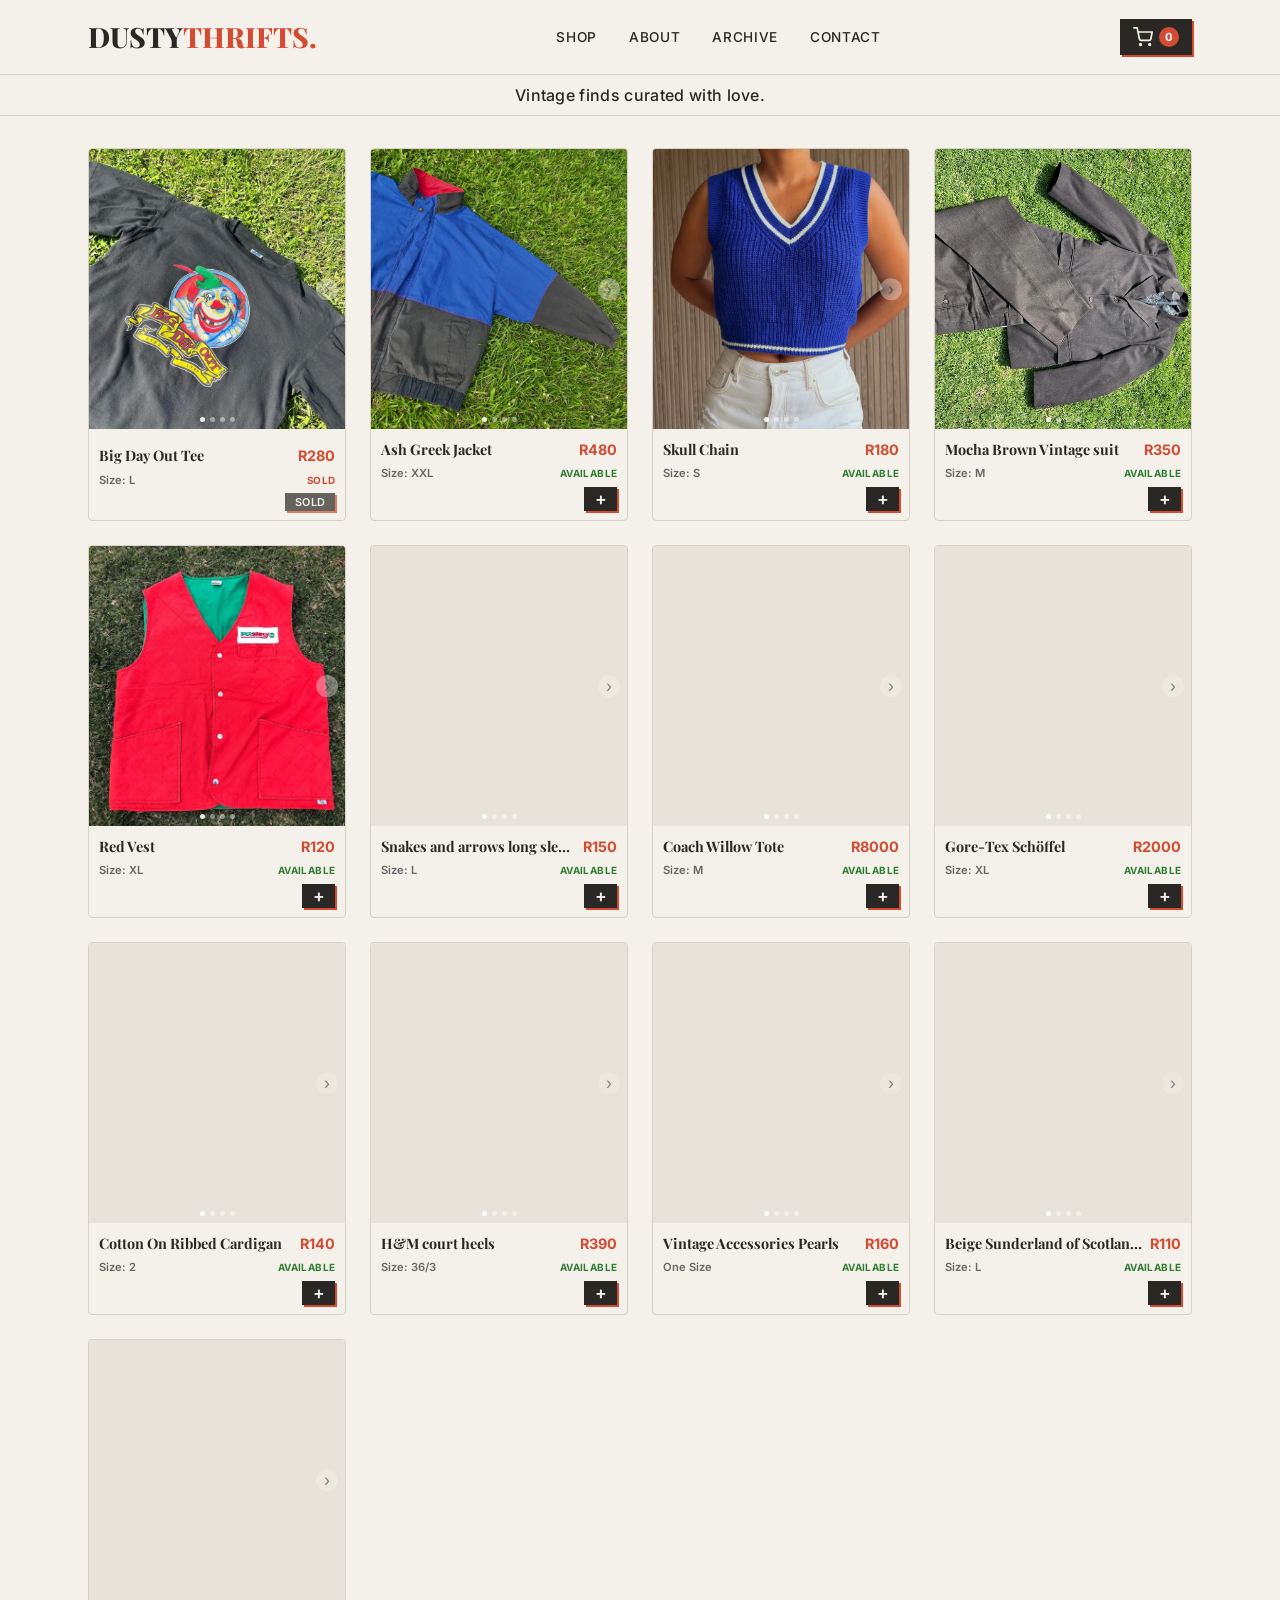
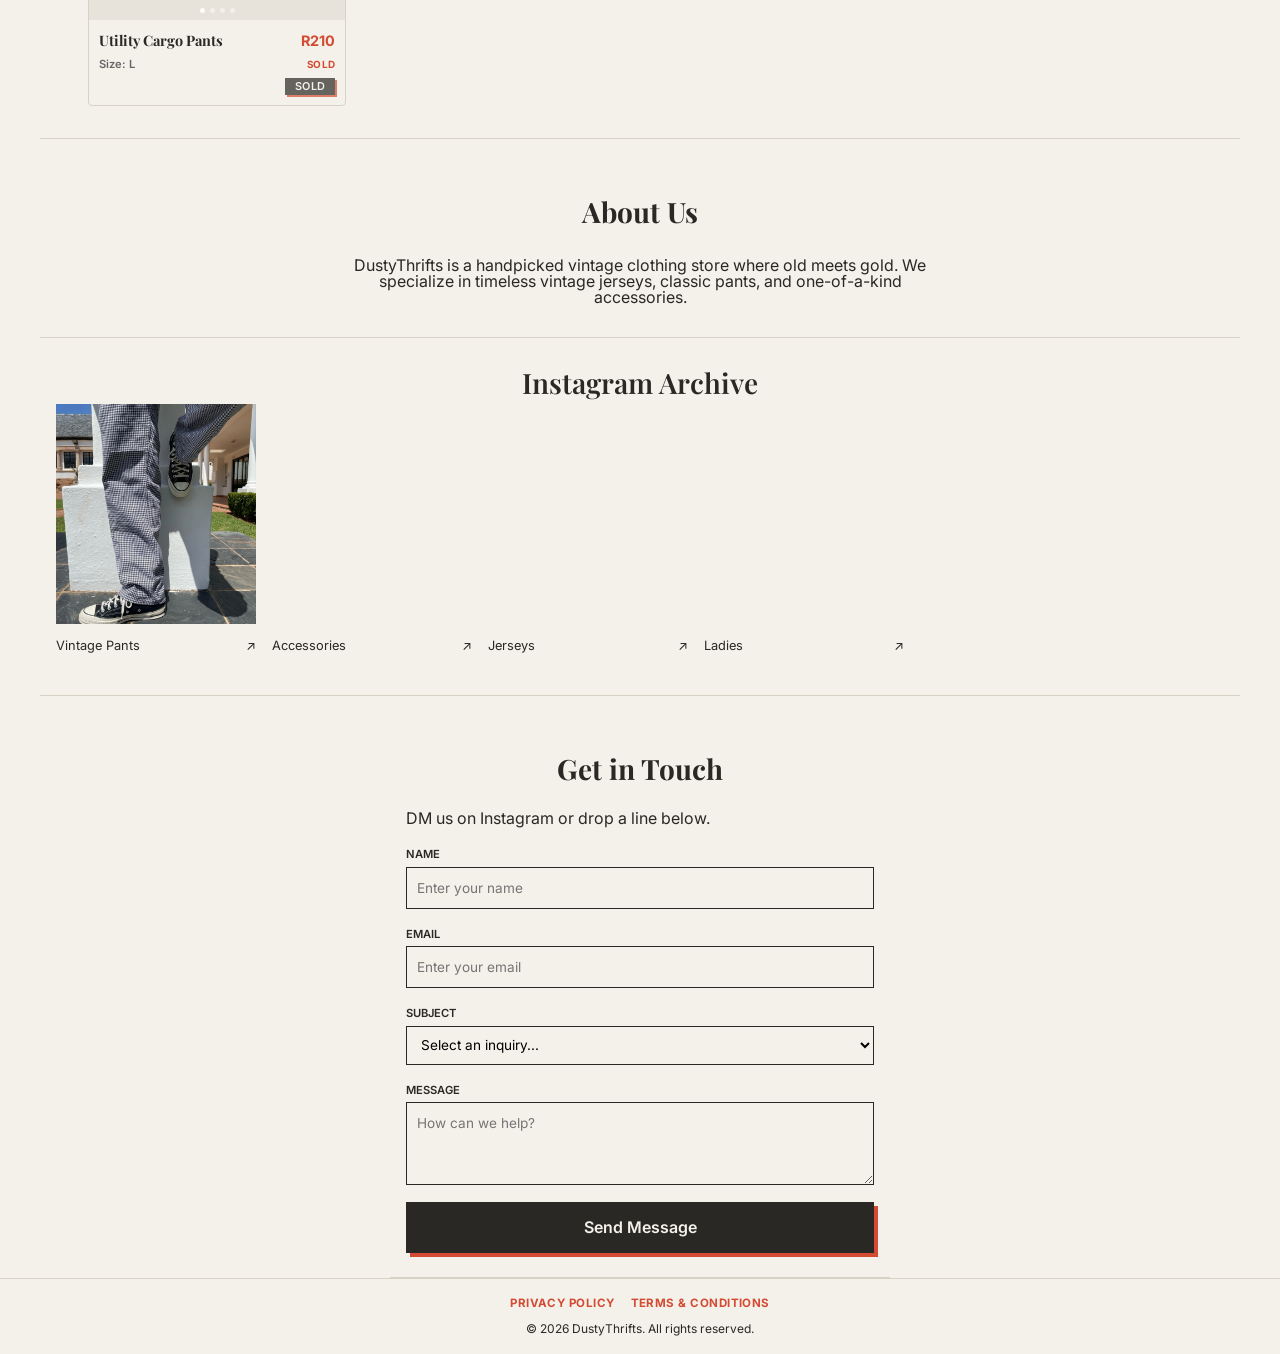
==== index.html @ 928cef29 "Replace JPG images with WEBP format in index.html" ====
<!DOCTYPE html>
<html lang="en">
<head>
  <meta charset="UTF-8" />
  <meta name="viewport" content="width=device-width, initial-scale=1, viewport-fit=cover" />
  <title>DustyThrifts | Curated Vintage Clothing South Africa</title>
  <meta name="description" content="Shop handpicked vintage clothing, jerseys, pants, and accessories from DustyThrifts. Curated thrift finds available online in South Africa." />
  <meta name="theme-color" content="#F4F0EA" />
  <meta name="apple-mobile-web-app-status-bar-style" content="default" />
  <link rel="stylesheet" href="style.css?v=20261010-legal-footer" />
  <link rel="preconnect" href="https://fonts.googleapis.com" />
  <link rel="preconnect" href="https://fonts.gstatic.com" crossorigin />
  <link href="https://fonts.googleapis.com/css2?family=Inter:wght@400;500;600&family=Playfair+Display:ital,wght@0,400;0,600;0,800;1,400&display=swap" rel="stylesheet" />
 
</head>

<body>
  <header class="site-header">
    <div class="header-inner">
      <div class="logo">
        <h1>DUSTY<span>THRIFTS.</span></h1>
      </div>
      <div class="nav-desktop">
        <a href="#shop">Shop</a>
        <a href="#about">About</a>
        <a href="#collection">Archive</a>
        <a href="#contact">Contact</a>
      </div>
      <div class="header-actions">
        <button type="button" class="cart-trigger" id="openCart" aria-label="Open shopping basket">
          <svg xmlns="http://www.w3.org/2000/svg" width="20" height="20" viewBox="0 0 24 24" fill="none" stroke="currentColor" stroke-width="2" stroke-linecap="round" stroke-linejoin="round" aria-hidden="true"><circle cx="9" cy="21" r="1"></circle><circle cx="20" cy="21" r="1"></circle><path d="M1 1h4l2.68 13.39a2 2 0 0 0 2 1.61h9.72a2 2 0 0 0 2-1.61L23 6H6"></path></svg>
          <span class="cart-count" id="cartCount">0</span>
        </button>
        <button type="button" class="menu-toggle" id="menuToggle" aria-label="Open menu" aria-controls="sideMenu" aria-expanded="false">
          <span class="bar"></span>
          <span class="bar"></span>
          <span class="bar"></span>
        </button>
      </div>
    </div>
    <div class="header-sub">
      <p>Vintage finds curated with love.</p>
    </div>
  </header>

  <nav class="side-menu" id="sideMenu" aria-label="Mobile navigation" aria-hidden="true">
    <button type="button" class="close-btn" id="closeMenu" aria-label="Close menu">&times;</button>
    <ul class="nav-list-side">
      <li><a href="#shop">Shop</a></li>
      <li><a href="#about">About</a></li>
      <li><a href="#collection">Archive</a></li>
      <li><a href="#contact">Contact</a></li>
    </ul>
  </nav>

  <div class="menu-overlay" id="menuOverlay"></div>

  <main>
    <section id="shop" class="section shop-section" aria-label="Shop vintage clothing">
      <div class="products-grid" id="productsGrid" aria-live="polite">
        <p class="catalogue-message">Loading collection...</p>
      </div>
    </section>

    <section id="about" class="section about-section">
      <h3 class="section-title">About Us</h3>
      <p class="editorial-text">
        DustyThrifts is a handpicked vintage clothing store where old meets gold. We specialize in timeless vintage jerseys, classic pants, and one-of-a-kind accessories.
      </p>
    </section>

    <section id="collection" class="section">
      <div class="section-header">
        <h3 class="section-title original-font-archive" style="margin:0;">Instagram Archive</h3>
      </div>
      <div class="scroll-gallery">
        <a href="https://www.instagram.com/p/CknnzFvNwkP/?utm_source=ig_web_copy_link&psln=MzRlODBiNWFlZA==&srtk=MzRlODBiNWFlZA==" target="_blank" rel="noopener noreferrer" class="vintage-card link-card">
          <div class="img-wrapper"><img src="ai1.webp" alt="Vintage Pants" loading="lazy" decoding="async" width="500" height="540" /></div>
          <div class="item-details"><span>Vintage Pants</span><span class="arrow">&nearr;</span></div>
        </a>
        <a href="https://www.instagram.com/p/CjDi2X6NZIT/?utm_source=ig_web_copy_link&exln=MzRlODBiNWFlZA==&srtk=MzRlODBiNWFlZA==" target="_blank" rel="noopener noreferrer" class="vintage-card link-card">
          <div class="img-wrapper"><img src="ai2.webp" alt="Vintage Accessories" loading="lazy" decoding="async" width="500" height="540" /></div>
          <div class="item-details"><span>Accessories</span><span class="arrow">&nearr;</span></div>
        </a>
        <a href="https://www.instagram.com/p/CdyKXiwNBXf/?utm_source=ig_web_copy_link&dlrf=MzRlODBiNWFlZA==&srtk=MzRlODBiNWFlZA==" target="_blank" rel="noopener noreferrer" class="vintage-card link-card">
          <div class="img-wrapper"><img src="ai3.webp" alt="Vintage Jerseys" loading="lazy" decoding="async" width="500" height="540" /></div>
          <div class="item-details"><span>Jerseys</span><span class="arrow">&nearr;</span></div>
        </a>
        <a href="https://www.instagram.com/p/DYNaXEkjNeY/?utm_source=ig_web_copy_link&cplk=MzRlODBiNWFlZA==&srtk=MzRlODBiNWFlZA==" target="_blank" rel="noopener noreferrer" class="vintage-card link-card">
          <div class="img-wrapper"><img src="ai4.webp" alt="Ladies" loading="lazy" decoding="async" width="500" height="540" /></div>
          <div class="item-details"><span>Ladies</span><span class="arrow">&nearr;</span></div>
        </a>
      </div>
    </section>

    <section id="contact" class="section contact-section">
      <div class="contact-header">
        <h3 class="section-title original-font-contact">Get in Touch</h3>
        <p>DM us on <a href="https://www.instagram.com/dustythrifts.co/" target="_blank" rel="noopener noreferrer" class="insta-link">Instagram</a> or drop a line below.</p>
      </div>

      <form id="contactform" action="https://bq2qjcazw9.execute-api.us-east-1.amazonaws.com/prod/contact" method="POST" class="vintage-form" novalidate>
        <div class="form-group">
          <label for="name">Name</label>
          <input type="text" id="name" name="name" required autocomplete="name" placeholder="Enter your name" aria-describedby="nameError" />
          <small class="field-error" id="nameError"></small>
        </div>
        <div class="form-group">
          <label for="email">Email</label>
          <input type="email" id="email" name="email" autocomplete="email" placeholder="Enter your email" aria-describedby="emailError" />
          <small class="field-error" id="emailError"></small>
        </div>
        <div class="form-group">
          <label for="reason">Subject</label>
          <select id="reason" name="reason" required aria-describedby="reasonError">
            <option value="" disabled selected>Select an inquiry...</option>
            <option value="Product Inquiry">Product Inquiry</option>
            <option value="Order Status">Order Status</option>
          </select>
          <small class="field-error" id="reasonError"></small>
        </div>
        <div class="form-group">
          <label for="message">Message</label>
          <textarea id="message" name="message" rows="3" required placeholder="How can we help?" aria-describedby="messageError"></textarea>
          <small class="field-error" id="messageError"></small>
        </div>
        <button type="submit" id="submitBtn" class="btn-primary">Send Message</button>
      </form>
      <div id="formMessage" aria-live="polite" class="form-feedback"></div>
    </section>

  </main>

  <aside class="cart-drawer" id="cartDrawer" role="dialog" aria-modal="true" aria-labelledby="cartTitle" aria-hidden="true" tabindex="-1">
    <div class="cart-header">
      <h3 id="cartTitle">Your Basket (<span id="cartDrawerCount">0</span>)</h3>
      <button type="button" class="close-btn" id="closeCart" aria-label="Close basket">&times;</button>
    </div>

    <div class="shipping-banner" id="shippingBanner">
      Add R300 or more for <strong>FREE Shipping!</strong>
    </div>

    <div class="cart-body">
      <div id="cartItemsList" class="cart-items-list" aria-live="polite"></div>

      <form id="checkoutForm" class="checkout-form" novalidate>
        <h4>Shipping Details</h4>

        <div class="form-group">
          <label for="custName">Full Name *</label>
          <input type="text" id="custName" required autocomplete="name" placeholder="DustyThrifts" aria-describedby="custNameError" />
          <small class="field-error" id="custNameError"></small>
        </div>

        <div class="form-group">
          <label for="custPhone">Phone Number *</label>
          <input type="tel" id="custPhone" required autocomplete="tel" placeholder="071 234 5678" aria-describedby="custPhoneError" />
          <small class="field-error" id="custPhoneError"></small>
        </div>

        <fieldset class="form-group shipping-fieldset">
          <legend>Select Shipping Method *</legend>
          <div class="shipping-options">
            <label class="radio-card">
              <input type="radio" name="shippingMethod" value="pep" checked />
              <span class="radio-content">
                <span>PEP Paxi</span>
                <small id="pepPriceLabel">R60</small>
              </span>
            </label>
            <label class="radio-card">
              <input type="radio" name="shippingMethod" value="aramex" />
              <span class="radio-content">
                <span>Aramex Courier</span>
                <small id="aramexPriceLabel">R100</small>
              </span>
            </label>
          </div>
        </fieldset>

        <div class="form-group" id="pepField">
          <label for="pepStore">Closest PEP Store Name/Code *</label>
          <input type="text" id="pepStore" placeholder="e.g., PEP Rosebank Mall" aria-describedby="pepStoreError" />
          <small class="field-error" id="pepStoreError"></small>
        </div>

        <div class="form-group hidden" id="aramexField">
          <label for="homeAddress">Delivery Address *</label>
          <textarea id="homeAddress" rows="2" placeholder="Street name, suburb, city, postal code" aria-describedby="homeAddressError"></textarea>
          <small class="field-error" id="homeAddressError"></small>
        </div>

        <div class="form-group" id="paymentProviderContainer">
          <input type="hidden" id="orderPayload" name="orderPayload" />
        </div>

        <div class="cart-summary">
          <div class="summary-row">
            <span>Subtotal:</span>
            <span id="cartSubtotal">R0</span>
          </div>
          <div class="summary-row">
            <span>Shipping Fee:</span>
            <span id="cartShipping">R0</span>
          </div>
          <div class="summary-row total-row">
            <span>Total:</span>
            <span id="cartTotal">R0</span>
          </div>
        </div>

        <div id="checkoutMessage" class="form-feedback" aria-live="polite"></div>
        <button type="submit" class="btn-checkout" id="checkoutBtn" disabled>Proceed to Payment</button>
      </form>
    </div>
  </aside>

  <div class="cart-overlay" id="cartOverlay"></div>

  <div class="image-lightbox" id="imageLightbox" role="dialog" aria-modal="true" aria-label="Product image preview" aria-hidden="true">
    <div class="lightbox-content">
      <button type="button" class="lightbox-close" id="lightboxClose" aria-label="Close image preview">&times;</button>
      <img id="lightboxImg" src="" alt="Enlarged product view" />
      <button type="button" class="lightbox-nav prev" id="lightboxPrev" aria-label="Previous image">&lsaquo;</button>
      <button type="button" class="lightbox-nav next" id="lightboxNext" aria-label="Next image">&rsaquo;</button>
      <div class="lightbox-details" id="lightboxDetails" aria-live="polite"></div>
    </div>
  </div>

  <div id="siteToast" class="site-toast" role="status" aria-live="polite"></div>

  <footer class="site-footer">
    <nav class="footer-legal-links" aria-label="Legal links">
      <button type="button" data-legal-modal="privacy">Privacy Policy</button>
      <button type="button" data-legal-modal="terms">Terms &amp; Conditions</button>
    </nav>
    <p>&copy; <span id="year"></span> DustyThrifts. All rights reserved.</p>
  </footer>

  <div class="legal-modal" id="legalModal" role="dialog" aria-modal="true" aria-labelledby="legalModalTitle" aria-hidden="true">
    <div class="legal-modal-panel" role="document">
      <button type="button" class="legal-modal-close" id="legalModalClose" aria-label="Close legal information">&times;</button>
      <h3 id="legalModalTitle"></h3>
      <div class="legal-modal-body" id="legalModalBody"></div>
    </div>
  </div>

  <script src="script.js?v=20261013-trusted-checkout"></script>
</body>
</html>
---- style.css ----
/* CSS Reset & Variables */
*, *::before, *::after {
  box-sizing: border-box;
}

:root {
  --bg-color: #F4F0EA;
  --text-main: #2A2824;
  --accent-color: #D34B32;
  --border-color: #D8D2C6;
  --font-sans: 'Inter', -apple-system, BlinkMacSystemFont, sans-serif;
  --font-serif: 'Playfair Display', Georgia, serif;
}

html {
  scroll-behavior: smooth;
  background-color: var(--bg-color);
  min-height: 100%;
  overflow-x: hidden;
}

body {
  margin: 0;
  min-height: 100%;
  font-family: var(--font-sans);
  background-color: var(--bg-color);
  color: var(--text-main);
  line-height: 1.5;
  -webkit-font-smoothing: antialiased;
  overflow-x: hidden;
  overscroll-behavior-x: none;
}

body.no-scroll {
  overflow: hidden;
}

a {
  color: var(--text-main);
  text-decoration: none;
}

button,
input,
select,
textarea {
  font: inherit;
}

button:focus-visible,
a:focus-visible,
input:focus-visible,
select:focus-visible,
textarea:focus-visible {
  outline: 2px solid var(--accent-color);
  outline-offset: 3px;
}

/* Header & Cart Button */
.site-header {
  position: sticky;
  top: 0;
  background-color: var(--bg-color);
  z-index: 1000;
  border-bottom: 1px solid var(--border-color);
}

.header-inner {
  display: flex;
  justify-content: space-between;
  align-items: center;
  padding: 0.8rem 1rem;
  max-width: 1200px;
  margin: 0 auto;
}

.logo h1 {
  font-family: var(--font-serif);
  font-size: 1.35rem;
  font-weight: 800;
  margin: 0;
}

.logo span { color: var(--accent-color); }

.header-sub {
  text-align: center;
  border-top: 1px solid var(--border-color);
  padding: 0.5rem 1.5rem;
  background-color: var(--bg-color);
}

.header-sub p {
  margin: 0;
  font-weight: 500;
  letter-spacing: 0.02em;
}

.nav-desktop {
  display: none;
  gap: 2rem;
}

.nav-desktop a {
  font-size: 0.85rem;
  text-transform: uppercase;
  letter-spacing: 0.05em;
  font-weight: 500;
}

.header-actions {
  display: flex;
  align-items: center;
  gap: 1rem;
}

.cart-trigger {
  background: var(--text-main);
  color: var(--bg-color);
  border: none;
  padding: 0.5rem 0.8rem;
  display: flex;
  align-items: center;
  gap: 0.4rem;
  cursor: pointer;
  box-shadow: 2px 2px 0 var(--accent-color);
}

.cart-count {
  background: var(--accent-color);
  color: #fff;
  font-size: 0.7rem;
  font-weight: 700;
  padding: 2px 6px;
  border-radius: 10px;
}

.menu-toggle {
  display: flex;
  flex-direction: column;
  gap: 4px;
  background: none;
  border: none;
  cursor: pointer;
}

.bar {
  width: 22px;
  height: 2px;
  background-color: var(--text-main);
}

/* Side Navigation */
.side-menu {
  position: fixed;
  top: 0;
  right: 0;
  width: 260px;
  height: 100vh;
  background-color: var(--text-main);
  color: var(--bg-color);
  padding: 4rem 1.5rem;
  transform: translateX(100%);
  transition: transform 0.3s ease;
  z-index: 3000;
}

.side-menu.active { transform: translateX(0); }
.nav-list-side { list-style: none; padding: 0; margin: 0; display: flex; flex-direction: column; gap: 1.5rem; }
.nav-list-side a { color: var(--bg-color); font-family: var(--font-serif); font-size: 1.5rem; }

.close-btn {
  position: absolute;
  top: 1rem;
  right: 1rem;
  background: none;
  border: none;
  color: inherit;
  font-size: 2rem;
  cursor: pointer;
}

.menu-overlay,
.cart-overlay {
  position: fixed;
  inset: 0;
  background: rgba(0, 0, 0, 0.4);
  display: none;
  z-index: 2500;
}

.menu-overlay.active,
.cart-overlay.active { display: block; }

/* Main Grid & Image Optimization */
main {
  max-width: 1200px;
  margin: 0 auto;
}

.section { padding: 1.5rem 1rem; border-bottom: 1px solid var(--border-color); }
.shop-section { padding: 1.5rem 0.5rem; }
.section-title { font-family: var(--font-serif); font-size: 1.75rem; text-align: center; margin-bottom: 1rem; }

.products-grid {
  display: grid;
  grid-template-columns: repeat(2, 1fr);
  gap: 12px;
  background-color: transparent;
}

.catalogue-message {
  grid-column: 1 / -1;
  margin: 1rem 0;
  text-align: center;
  font-size: 0.9rem;
  color: #666;
}

.catalogue-message.error {
  color: var(--accent-color);
}

.product-card {
  background: var(--bg-color);
  border: 1px solid var(--border-color);
  border-radius: 4px;
  overflow: hidden;
  padding: 0;
  display: flex;
  flex-direction: column;
  justify-content: space-between;
}

/* Image Carousel */
.carousel {
  position: relative;
  width: 100%;
  overflow: hidden;
  background: #e8e3da;
  cursor: pointer;
}

.carousel::after {
  content: '\203A';
  position: absolute;
  right: 7px;
  top: 50%;
  transform: translateY(-50%);
  width: 1.35rem;
  height: 1.35rem;
  display: grid;
  place-items: center;
  border-radius: 999px;
  background: rgba(244, 240, 234, 0.38);
  color: rgba(42, 40, 36, 0.55);
  font-size: 1rem;
  line-height: 1;
  pointer-events: none;
  z-index: 4;
}

.carousel-slides {
  position: relative;
  width: 100%;
  height: 210px;
}

.carousel-slides img {
  position: absolute;
  top: 0;
  left: 0;
  width: 100%;
  height: 100%;
  object-fit: cover;
  opacity: 0;
  transition: opacity 0.3s ease;
}

.carousel-slides img.active {
  opacity: 1;
}

.carousel-slides img.is-empty {
  display: none;
}

.carousel-btn {
  position: absolute;
  top: 50%;
  transform: translateY(-50%);
  background: transparent;
  color: transparent;
  border: none;
  width: 2rem;
  height: 2.4rem;
  padding: 0;
  cursor: pointer;
  z-index: 5;
  font-size: 0;
  border-radius: 4px;
}

.carousel-btn.prev { display: none !important; }
.carousel-btn.next { right: 6px; }
.carousel-btn.is-hidden { display: none; }

.carousel-dots {
  position: absolute;
  left: 0;
  right: 0;
  bottom: 7px;
  display: flex;
  justify-content: center;
  gap: 5px;
  pointer-events: none;
}

.dot {
  width: 5px;
  height: 5px;
  border-radius: 999px;
  background: rgba(255, 255, 255, 0.45);
}

.dot.active {
  background: rgba(255, 255, 255, 0.9);
}

/* Product Info */
.product-info {
  display: flex;
  flex-direction: column;
  gap: 0.3rem;
  padding: 0.6rem;
}

.product-header-row {
  display: flex;
  justify-content: space-between;
  align-items: baseline;
  gap: 0.5rem;
}

.product-title {
  font-family: var(--font-serif);
  font-size: 0.85rem;
  margin: 0;
  white-space: nowrap;
  overflow: hidden;
  text-overflow: ellipsis;
}

.product-price {
  font-size: 0.85rem;
  font-weight: 700;
  color: var(--accent-color);
}

.product-meta-row,
.product-action-row {
  display: flex;
  justify-content: space-between;
  align-items: center;
  gap: 0.5rem;
}

.product-size {
  font-size: 0.7rem;
  font-weight: 600;
  color: #666;
}

.product-status {
  font-size: 0.62rem;
  font-weight: 700;
  color: #2E7D32;
  text-transform: uppercase;
  letter-spacing: 0.04em;
}

.product-status.is-sold {
  color: var(--accent-color);
}

.btn-add-cart {
  margin-left: auto;
  min-width: 2.1rem;
  background: var(--text-main);
  color: var(--bg-color);
  border: none;
  padding: 0.2rem 0.6rem;
  font-size: 1.1rem;
  line-height: 1;
  font-weight: 600;
  cursor: pointer;
  box-shadow: 2px 2px 0 var(--accent-color);
  transition: transform 0.1s, opacity 0.2s;
}

.btn-add-cart:active { transform: translate(1px, 1px); }

.btn-add-cart.is-added,
.btn-add-cart:disabled {
  opacity: 0.7;
  cursor: not-allowed;
  font-size: 0.68rem;
  text-transform: uppercase;
  letter-spacing: 0.04em;
}

/* Lightbox Modal for Enlarged View */
.image-lightbox {
  position: fixed;
  inset: 0;
  background: rgba(0, 0, 0, 0.9);
  z-index: 4000;
  display: none;
  justify-content: center;
  align-items: center;
  padding: 1rem;
}

.image-lightbox.active {
  display: flex;
}

.lightbox-content {
  position: relative;
  max-width: 90%;
  max-height: 92vh;
  display: flex;
  flex-direction: column;
  justify-content: center;
  align-items: center;
  gap: 0.75rem;
}

.lightbox-content img {
  max-width: 100%;
  max-height: 72vh;
  object-fit: contain;
}

.lightbox-close {
  position: absolute;
  top: -0.75rem;
  right: -0.75rem;
  width: 2rem;
  height: 2rem;
  border: 1px solid rgba(255, 255, 255, 0.35);
  background: rgba(0, 0, 0, 0.6);
  color: #fff;
  font-size: 1.5rem;
  line-height: 1;
  cursor: pointer;
  z-index: 4002;
}

.lightbox-nav {
  position: absolute;
  top: 45%;
  transform: translateY(-50%);
  background: rgba(255, 255, 255, 0.2);
  color: #fff;
  border: none;
  font-size: 2rem;
  padding: 0.5rem 1rem;
  cursor: pointer;
  z-index: 4001;
}

.lightbox-nav.prev { left: -50px; }
.lightbox-nav.next { right: -50px; }
.lightbox-nav.is-hidden { display: none; }

.lightbox-details {
  width: min(100%, 520px);
  color: var(--bg-color);
  font-size: 0.78rem;
  line-height: 1.4;
  text-align: left;
  border-top: 1px solid rgba(244, 240, 234, 0.35);
  padding-top: 0.7rem;
}

.lightbox-details h4 {
  margin: 0 0 0.35rem;
  font-family: var(--font-serif);
  font-size: 1rem;
}

.lightbox-details p {
  margin: 0.15rem 0;
}

/* Original Fonts Restored */
.original-font-about {
  font-family: var(--font-serif);
  font-size: 1.1rem;
  font-style: italic;
}

.original-font-archive {
  font-family: var(--font-serif);
  font-weight: 600;
}

.original-font-contact {
  font-family: var(--font-serif);
}

/* About Section */
.about-section {
  text-align: center;
}

.editorial-text {
  font-size: 1rem;
  max-width: 600px;
  padding: 0.5rem 0.2rem;
  margin: 0 auto;
  line-height: 1;
  color: var(--text-main);
  text-align: center;
}

/* Cart Side Drawer */
.cart-drawer {
  position: fixed;
  top: 0;
  right: 0;
  width: min(100vw, 420px);
  max-width: 100vw;
  height: 100vh;
  height: 100dvh;
  background: var(--bg-color);
  z-index: 3000;
  transform: translateX(100%);
  transition: transform 0.3s cubic-bezier(0.4, 0, 0.2, 1);
  display: flex;
  flex-direction: column;
  overflow-x: hidden;
}

.cart-drawer.active { transform: translateX(0); }

.cart-header {
  display: flex;
  justify-content: space-between;
  align-items: center;
  padding: 1rem 1.25rem;
  border-bottom: 1px solid var(--border-color);
}

.cart-header h3 {
  margin: 0;
  font-family: var(--font-serif);
  font-size: 1.2rem;
}

.shipping-banner {
  background: #E8F5E9;
  color: #2E7D32;
  font-size: 0.75rem;
  padding: 0.5rem 1.25rem;
  text-align: center;
  border-bottom: 1px solid var(--border-color);
}

.cart-body {
  padding: 1rem 1.25rem;
  overflow-y: auto;
  overflow-x: hidden;
  flex: 1;
  display: flex;
  flex-direction: column;
  gap: 1.25rem;
  width: 100%;
}

.cart-items-list {
  display: flex;
  flex-direction: column;
  gap: 0.75rem;
}

.cart-empty {
  font-size: 0.85rem;
  color: #666;
  text-align: center;
  margin: 0;
}

.cart-item {
  display: flex;
  justify-content: space-between;
  align-items: center;
  gap: 0.75rem;
  padding-bottom: 0.5rem;
  border-bottom: 1px dashed var(--border-color);
}

.cart-item-info h5 { margin: 0; font-size: 0.85rem; }
.cart-item-info p { margin: 0; font-size: 0.75rem; color: #666; }

.cart-item-remove {
  background: none;
  border: none;
  color: var(--accent-color);
  font-size: 0.75rem;
  cursor: pointer;
  text-decoration: underline;
}

/* Checkout Form */
.checkout-form {
  display: flex;
  flex-direction: column;
  gap: 0.85rem;
  margin-top: 0.5rem;
  min-width: 0;
}

.checkout-form h4 {
  margin: 0;
  font-family: var(--font-serif);
  font-size: 1rem;
}

.form-group {
  display: flex;
  flex-direction: column;
  gap: 0.25rem;
  margin: 0;
  padding: 0;
  border: 0;
}

.form-group label,
.shipping-fieldset legend {
  font-size: 0.7rem;
  font-weight: 600;
  text-transform: uppercase;
}

.form-group input,
.form-group select,
.form-group textarea {
  width: 100%;
  min-width: 0;
  padding: 0.6rem;
  border: 1px solid var(--text-main);
  background: transparent;
  font-family: var(--font-sans);
  font-size: 0.85rem;
}

.form-group input.input-error,
.form-group select.input-error,
.form-group textarea.input-error {
  border-color: var(--accent-color);
}

.field-error {
  min-height: 0.8rem;
  color: var(--accent-color);
  font-size: 0.68rem;
  line-height: 1.2;
}

.form-feedback {
  display: none;
  font-size: 0.78rem;
  line-height: 1.35;
}

.form-feedback.active {
  display: block;
}

.form-feedback.success {
  color: #2E7D32;
}

.form-feedback.error {
  color: var(--accent-color);
}

.hidden { display: none !important; }

.shipping-options {
  display: flex;
  flex-direction: column;
  gap: 0.5rem;
}

.radio-card {
  border: 1px solid var(--text-main);
  padding: 0.6rem;
  display: flex;
  align-items: center;
  gap: 0.5rem;
  cursor: pointer;
  background: #fff;
}

.radio-content {
  display: flex;
  justify-content: flex-start;
  align-items: baseline;
  gap: 0.45rem;
  width: 100%;
  font-size: 0.8rem;
  font-weight: 500;
  min-width: 0;
}

.radio-content small {
  color: var(--accent-color);
  font-weight: 700;
  white-space: nowrap;
}

.cart-summary {
  border-top: 1px solid var(--text-main);
  padding-top: 0.75rem;
  display: flex;
  flex-direction: column;
  gap: 0.3rem;
}

.summary-row {
  display: flex;
  justify-content: space-between;
  font-size: 0.85rem;
}

.total-row {
  font-weight: 700;
  font-size: 1rem;
  color: var(--accent-color);
  margin-top: 0.2rem;
}

.btn-checkout {
  background: var(--text-main);
  color: var(--bg-color);
  border: none;
  padding: 0.85rem;
  font-weight: 700;
  text-transform: uppercase;
  letter-spacing: 0.05em;
  cursor: pointer;
  box-shadow: 4px 4px 0 var(--accent-color);
  width: 100%;
}

.btn-checkout:disabled {
  opacity: 0.5;
  cursor: not-allowed;
}

/* Scroll Gallery & Contact */
.scroll-gallery {
  display: flex;
  gap: 1rem;
  overflow-x: auto;
  padding-bottom: 1rem;
}

.vintage-card {
  flex: 0 0 200px;
}

.vintage-card img {
  width: 100%;
  height: 220px;
  object-fit: cover;
}

.item-details {
  display: flex;
  justify-content: space-between;
  gap: 0.75rem;
  font-size: 0.8rem;
  padding-top: 0.4rem;
}

.contact-section {
  max-width: 500px;
  margin: 0 auto;
}

.btn-primary {
  background: var(--text-main);
  color: var(--bg-color);
  border: none;
  padding: 0.85rem;
  width: 100%;
  font-weight: 600;
  cursor: pointer;
  box-shadow: 4px 4px 0 var(--accent-color);
}

/* Legal Modal */
.legal-modal {
  position: fixed;
  inset: 0;
  display: none;
  align-items: center;
  justify-content: center;
  padding: 1.25rem;
  background: rgba(42, 40, 36, 0.55);
  z-index: 4500;
}

.legal-modal.active {
  display: flex;
}

.legal-modal-panel {
  position: relative;
  width: min(calc(100vw - 2rem), 520px);
  max-height: min(82vh, 640px);
  overflow-y: auto;
  background: var(--bg-color);
  border: 1px solid var(--border-color);
  box-shadow: 6px 6px 0 var(--accent-color);
  padding: 1.35rem;
}

.legal-modal-close {
  position: absolute;
  top: 0.75rem;
  right: 0.75rem;
  width: 2rem;
  height: 2rem;
  border: 1px solid var(--border-color);
  background: var(--text-main);
  color: var(--bg-color);
  font-size: 1.35rem;
  line-height: 1;
  cursor: pointer;
}

.legal-modal h3 {
  margin: 0 2.5rem 1rem 0;
  font-family: var(--font-serif);
  font-size: 1.45rem;
}

.legal-modal-body ul {
  display: flex;
  flex-direction: column;
  gap: 0.7rem;
  margin: 0;
  padding-left: 1.2rem;
}

.legal-modal-body li {
  color: #504c44;
  font-size: 0.9rem;
  line-height: 1.5;
}

.site-toast {
  position: fixed;
  left: 50%;
  bottom: calc(1rem + env(safe-area-inset-bottom));
  transform: translateX(-50%) translateY(1rem);
  width: min(calc(100% - 2rem), 420px);
  background: var(--text-main);
  color: var(--bg-color);
  border: 1px solid var(--border-color);
  padding: 0.85rem 1rem;
  font-size: 0.85rem;
  text-align: center;
  box-shadow: 4px 4px 0 var(--accent-color);
  opacity: 0;
  pointer-events: none;
  transition: opacity 0.2s ease, transform 0.2s ease;
  z-index: 5000;
}

.site-toast.active {
  opacity: 1;
  transform: translateX(-50%) translateY(0);
}

.site-footer {
  text-align: center;
  padding: 1rem 1rem calc(1rem + env(safe-area-inset-bottom));
  font-size: 0.75rem;
  border-top: 1px solid var(--border-color);
  background: var(--bg-color);
}

.footer-legal-links {
  display: flex;
  flex-wrap: wrap;
  justify-content: center;
  gap: 0.75rem 1rem;
  margin-bottom: 0.5rem;
}

.footer-legal-links button {
  border: 0;
  background: none;
  padding: 0;
  color: var(--accent-color);
  font-size: 0.72rem;
  font-weight: 700;
  letter-spacing: 0.04em;
  text-transform: uppercase;
  cursor: pointer;
}

.site-footer p {
  margin: 0;
}

/* Laptop & Desktop Optimization */
@media (min-width: 1024px) {
  .header-inner { padding: 1rem 3rem; }
  .logo h1 { font-size: 1.75rem; }
  .nav-desktop { display: flex; }
  .menu-toggle { display: none; }
  .shop-section { padding: 2rem 3rem; }

  .products-grid {
    grid-template-columns: repeat(4, 1fr);
    gap: 1.5rem;
  }

  .carousel-slides {
    height: 280px;
  }

  .product-title { font-size: 0.9rem; }
  .product-price { font-size: 0.9rem; }
}

@media (max-width: 520px) {
  .cart-drawer {
    left: 0;
    right: 0;
    width: 100vw;
  }

  .cart-header,
  .cart-body,
  .shipping-banner {
    padding-left: 1rem;
    padding-right: 1rem;
  }

  .cart-item {
    align-items: flex-start;
  }

  .cart-item-info {
    min-width: 0;
  }

  .cart-item-info h5 {
    overflow-wrap: anywhere;
  }

  .lightbox-content {
    max-width: 100%;
  }

  .lightbox-nav.prev { left: 0; }
  .lightbox-nav.next { right: 0; }
  .lightbox-nav {
    top: 42%;
    padding: 0.35rem 0.7rem;
  }
}
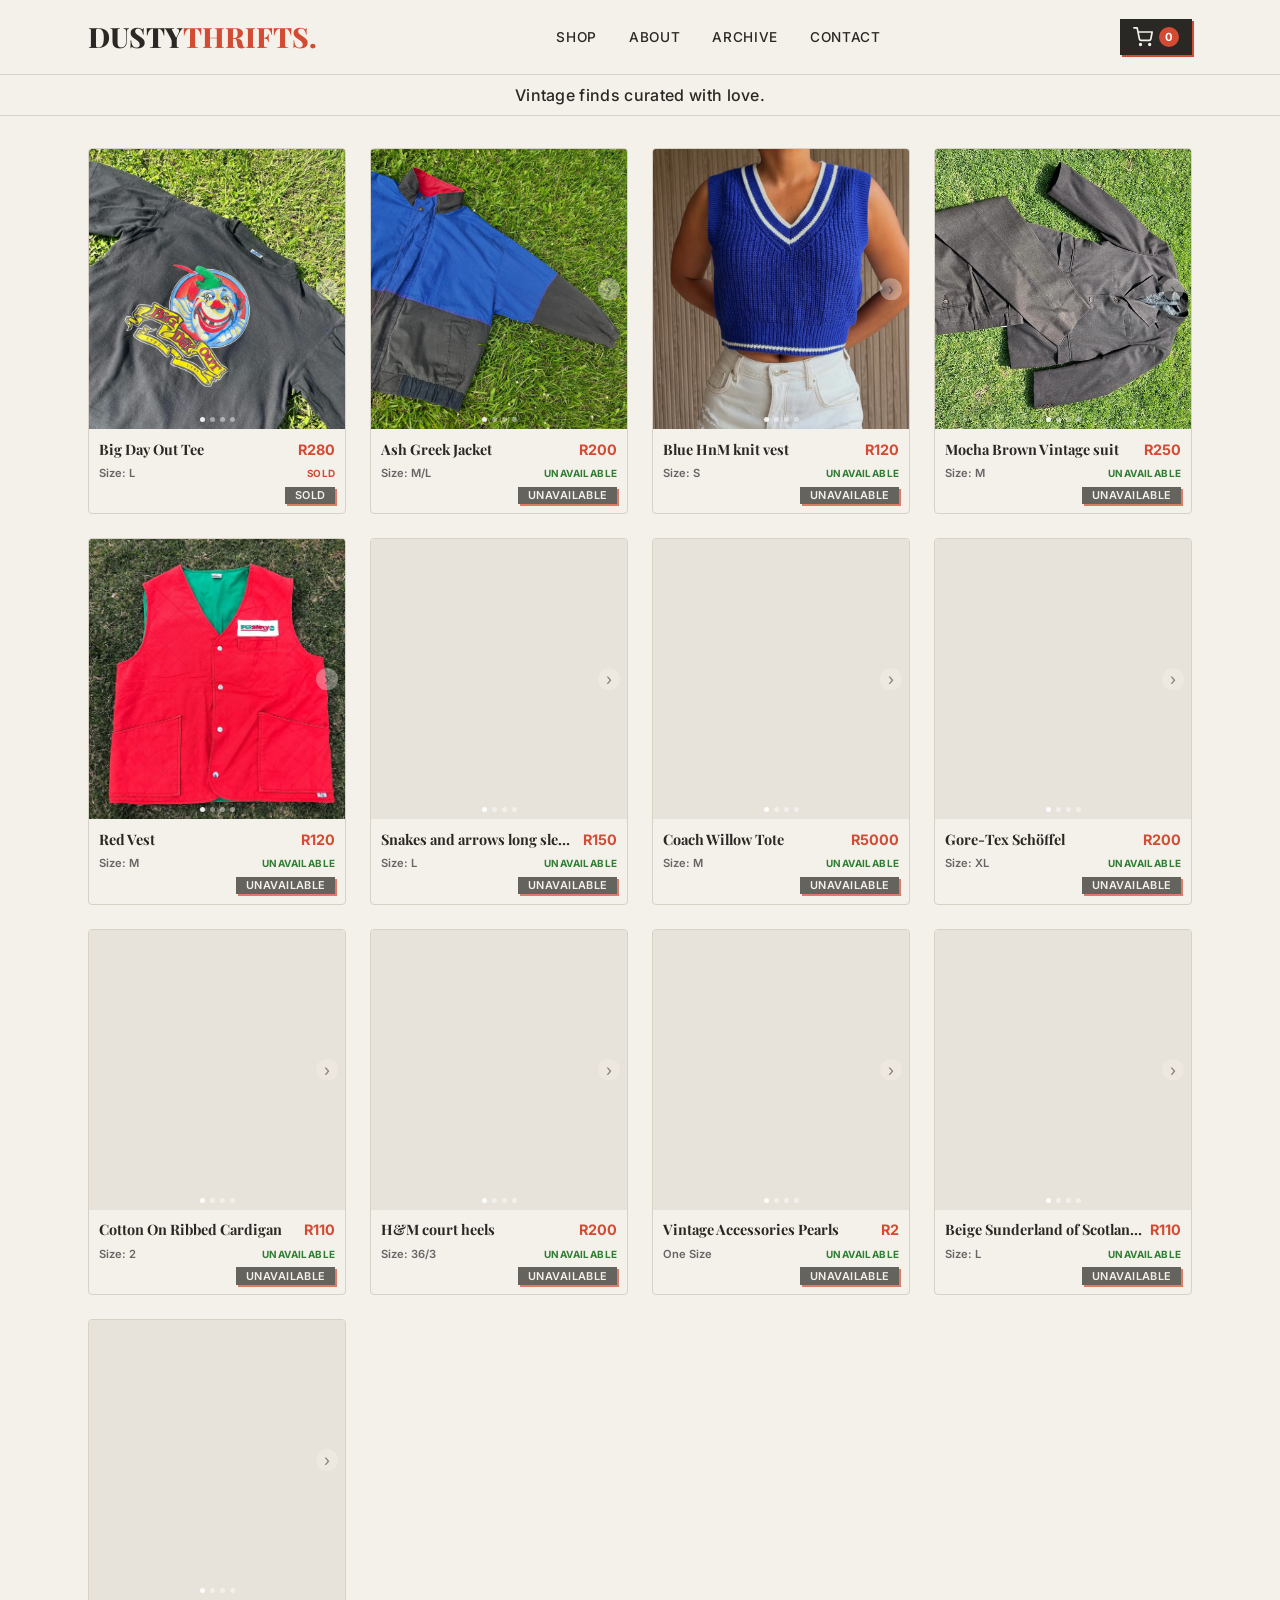
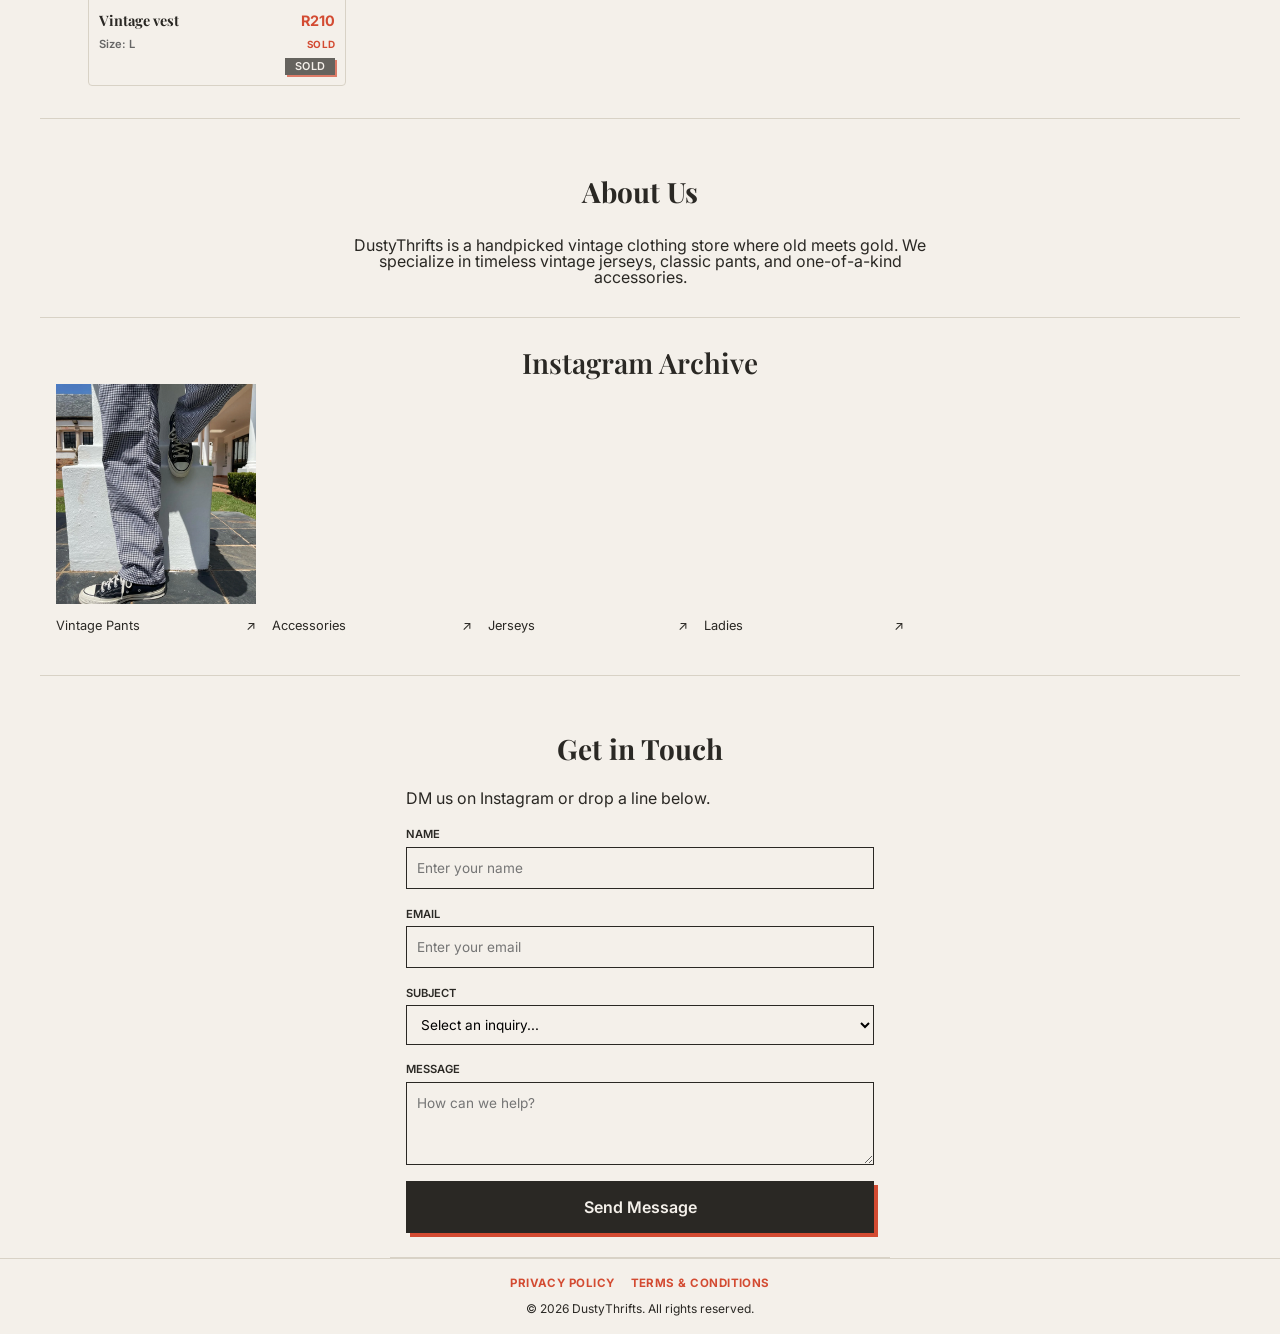
==== commit c4ac38be: "Align website with deployed inventory flow" ====
--- a/index.html
+++ b/index.html
@@ -7,7 +7,7 @@
   <meta name="description" content="Shop handpicked vintage clothing, jerseys, pants, and accessories from DustyThrifts. Curated thrift finds available online in South Africa." />
   <meta name="theme-color" content="#F4F0EA" />
   <meta name="apple-mobile-web-app-status-bar-style" content="default" />
-  <link rel="stylesheet" href="style.css?v=20261010-legal-footer" />
+  <link rel="stylesheet" href="style.css?v=20261024-inventory" />
   <link rel="preconnect" href="https://fonts.googleapis.com" />
   <link rel="preconnect" href="https://fonts.gstatic.com" crossorigin />
   <link href="https://fonts.googleapis.com/css2?family=Inter:wght@400;500;600&family=Playfair+Display:ital,wght@0,400;0,600;0,800;1,400&display=swap" rel="stylesheet" />
@@ -246,6 +246,6 @@
     </div>
   </div>
 
-  <script src="script.js?v=20261013-trusted-checkout"></script>
+  <script src="script.js?v=20261024-inventory"></script>
 </body>
 </html>
--- a/style.css
+++ b/style.css
@@ -603,6 +603,7 @@
 
 .cart-item-info h5 { margin: 0; font-size: 0.85rem; }
 .cart-item-info p { margin: 0; font-size: 0.75rem; color: #666; }
+.cart-item-info .cart-stock-error { color: var(--accent-color); font-weight: 600; }
 
 .cart-item-remove {
   background: none;
@@ -673,6 +674,7 @@
   display: none;
   font-size: 0.78rem;
   line-height: 1.35;
+  overflow-wrap: anywhere;
 }
 
 .form-feedback.active {
@@ -888,6 +890,8 @@
   transform: translateX(-50%) translateY(0);
 }
 
+.cart-drawer.active ~ .site-toast { visibility: hidden; }
+
 .site-footer {
   text-align: center;
   padding: 1rem 1rem calc(1rem + env(safe-area-inset-bottom));
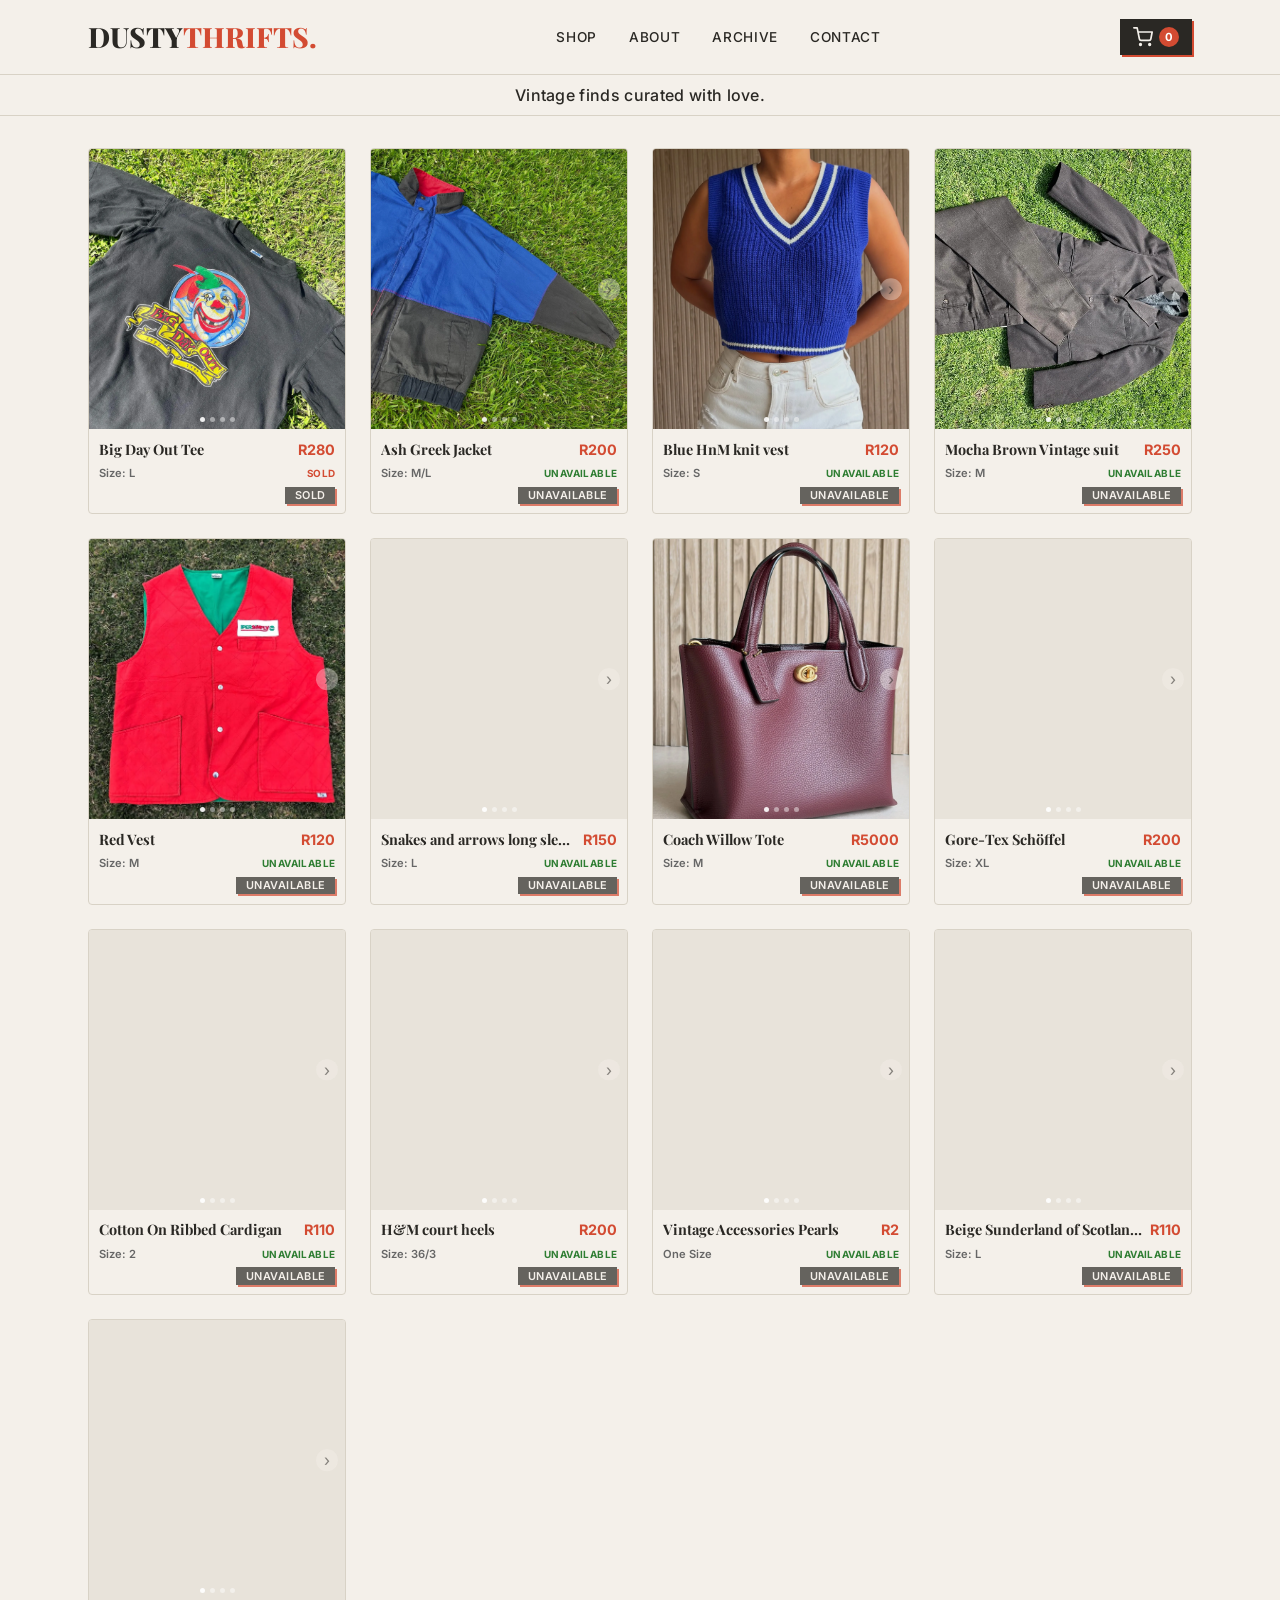
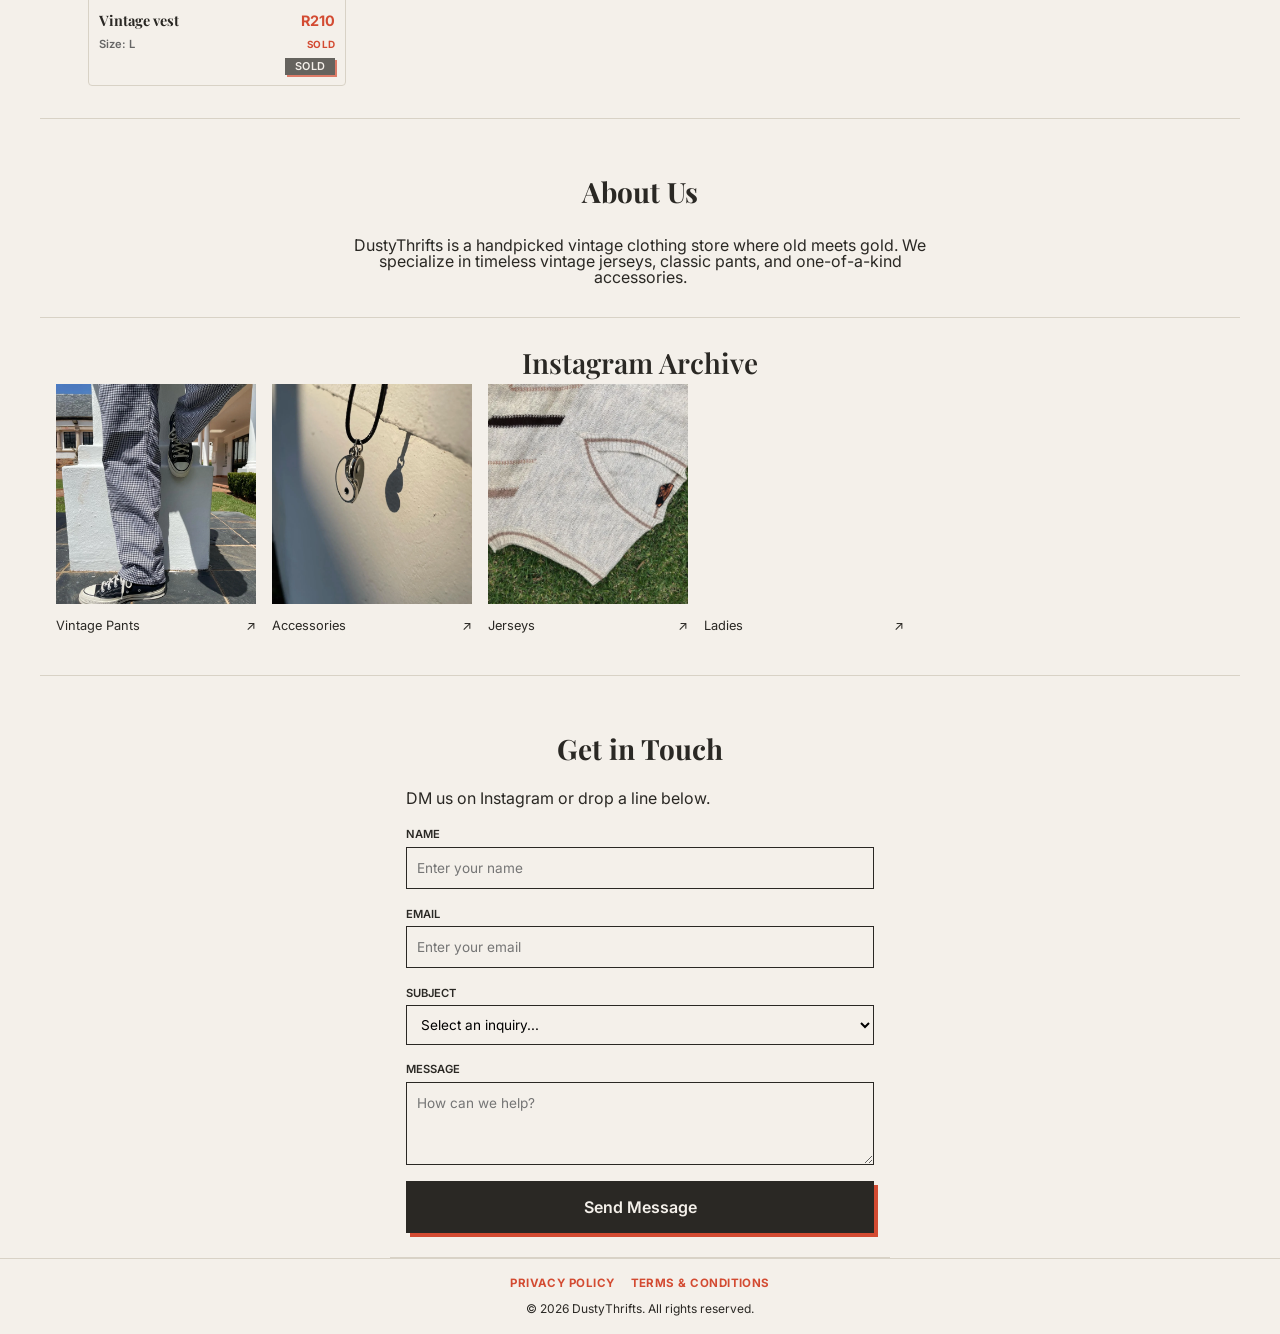
==== commit c6858b6a: "Add customer email field to checkout" ====
--- a/index.html
+++ b/index.html
@@ -157,6 +157,12 @@
           <label for="custPhone">Phone Number *</label>
           <input type="tel" id="custPhone" required autocomplete="tel" placeholder="071 234 5678" aria-describedby="custPhoneError" />
           <small class="field-error" id="custPhoneError"></small>
+        </div>
+
+        <div class="form-group">
+          <label for="custEmail">Email Address *</label>
+          <input type="email" id="custEmail" required autocomplete="email" inputmode="email" maxlength="254" placeholder="you@example.com" aria-describedby="custEmailError" />
+          <small class="field-error" id="custEmailError"></small>
         </div>
 
         <fieldset class="form-group shipping-fieldset">
@@ -246,6 +252,6 @@
     </div>
   </div>
 
-  <script src="script.js?v=20261024-inventory"></script>
+  <script src="script.js?v=20261025-customer-email"></script>
 </body>
 </html>
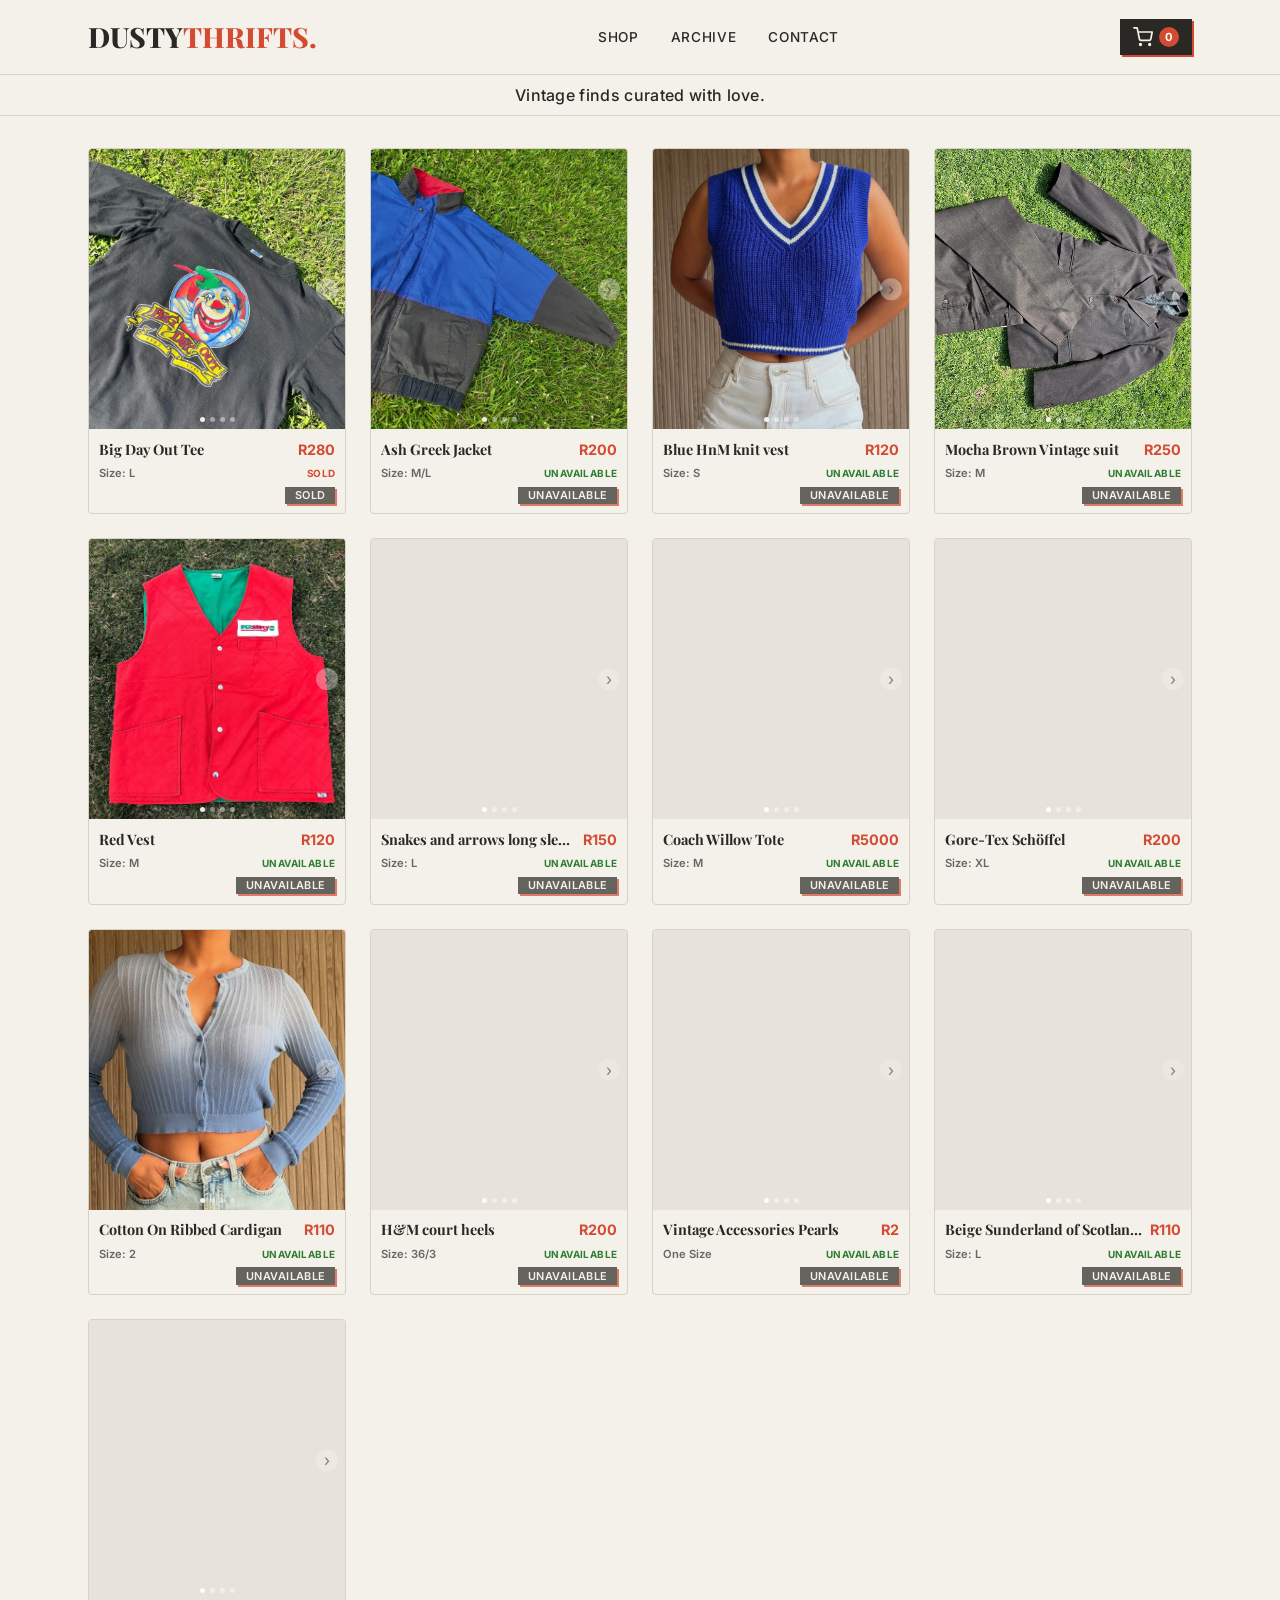
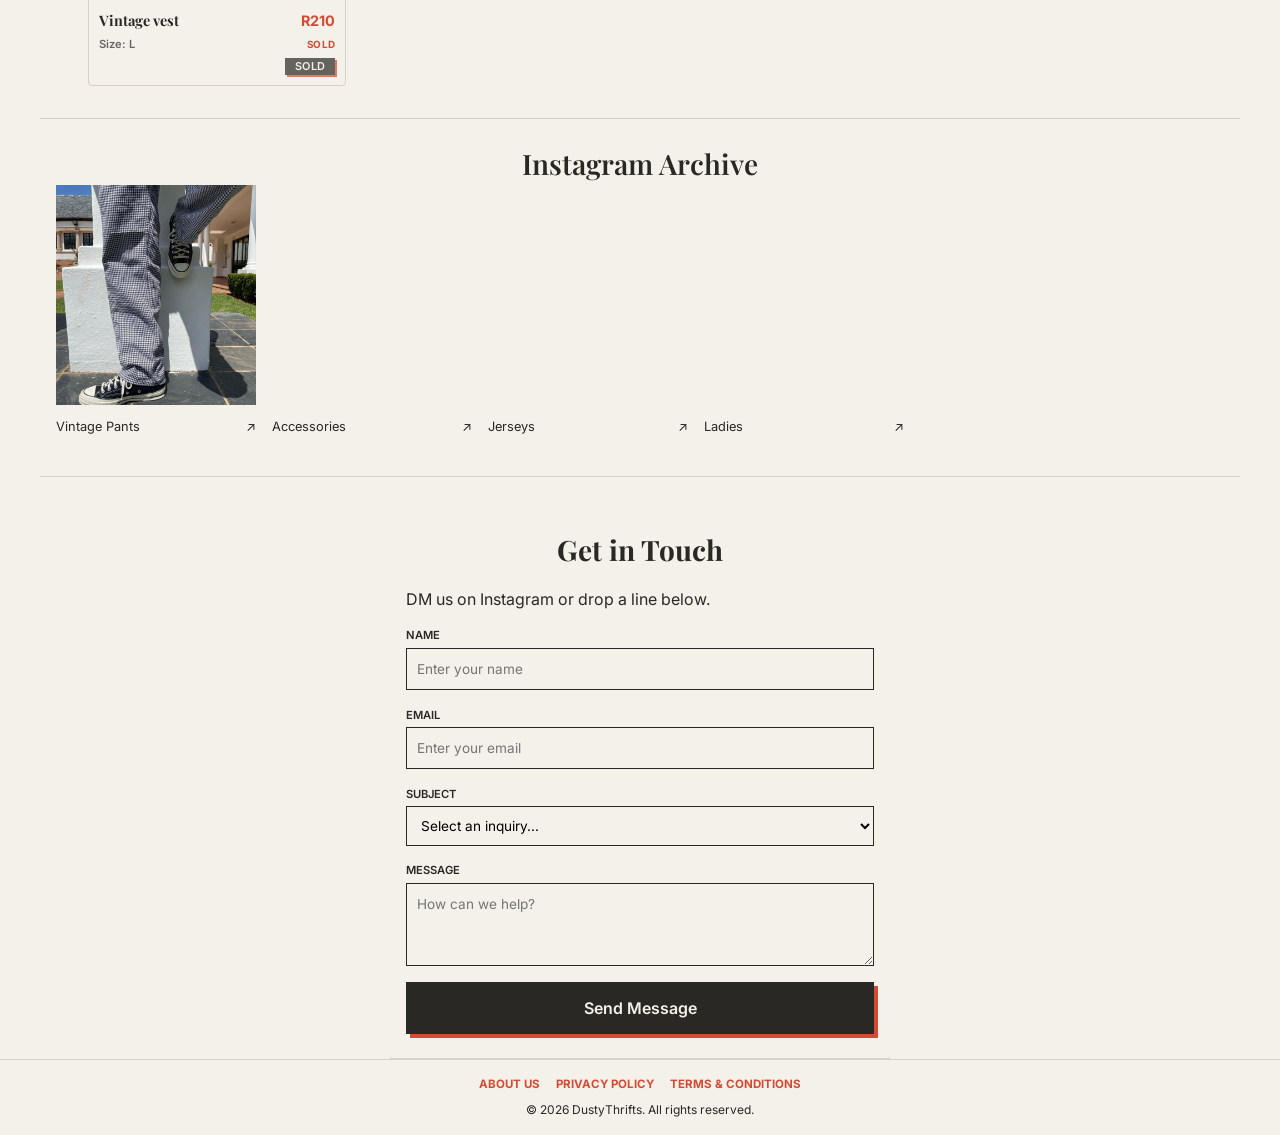
==== commit 25447f9a: "Add founder story, store policies and checkout return page" ====
--- a/index.html
+++ b/index.html
@@ -7,7 +7,7 @@
   <meta name="description" content="Shop handpicked vintage clothing, jerseys, pants, and accessories from DustyThrifts. Curated thrift finds available online in South Africa." />
   <meta name="theme-color" content="#F4F0EA" />
   <meta name="apple-mobile-web-app-status-bar-style" content="default" />
-  <link rel="stylesheet" href="style.css?v=20261024-inventory" />
+  <link rel="stylesheet" href="style.css?v=20261026-store-info" />
   <link rel="preconnect" href="https://fonts.googleapis.com" />
   <link rel="preconnect" href="https://fonts.gstatic.com" crossorigin />
   <link href="https://fonts.googleapis.com/css2?family=Inter:wght@400;500;600&family=Playfair+Display:ital,wght@0,400;0,600;0,800;1,400&display=swap" rel="stylesheet" />
@@ -22,7 +22,6 @@
       </div>
       <div class="nav-desktop">
         <a href="#shop">Shop</a>
-        <a href="#about">About</a>
         <a href="#collection">Archive</a>
         <a href="#contact">Contact</a>
       </div>
@@ -47,7 +46,6 @@
     <button type="button" class="close-btn" id="closeMenu" aria-label="Close menu">&times;</button>
     <ul class="nav-list-side">
       <li><a href="#shop">Shop</a></li>
-      <li><a href="#about">About</a></li>
       <li><a href="#collection">Archive</a></li>
       <li><a href="#contact">Contact</a></li>
     </ul>
@@ -60,13 +58,6 @@
       <div class="products-grid" id="productsGrid" aria-live="polite">
         <p class="catalogue-message">Loading collection...</p>
       </div>
-    </section>
-
-    <section id="about" class="section about-section">
-      <h3 class="section-title">About Us</h3>
-      <p class="editorial-text">
-        DustyThrifts is a handpicked vintage clothing store where old meets gold. We specialize in timeless vintage jerseys, classic pants, and one-of-a-kind accessories.
-      </p>
     </section>
 
     <section id="collection" class="section">
@@ -116,6 +107,7 @@
             <option value="" disabled selected>Select an inquiry...</option>
             <option value="Product Inquiry">Product Inquiry</option>
             <option value="Order Status">Order Status</option>
+            <option value="Other">Other</option>
           </select>
           <small class="field-error" id="reasonError"></small>
         </div>
@@ -237,7 +229,8 @@
   <div id="siteToast" class="site-toast" role="status" aria-live="polite"></div>
 
   <footer class="site-footer">
-    <nav class="footer-legal-links" aria-label="Legal links">
+    <nav class="footer-legal-links" aria-label="Store information">
+      <button type="button" data-legal-modal="about">About Us</button>
       <button type="button" data-legal-modal="privacy">Privacy Policy</button>
       <button type="button" data-legal-modal="terms">Terms &amp; Conditions</button>
     </nav>
@@ -246,12 +239,24 @@
 
   <div class="legal-modal" id="legalModal" role="dialog" aria-modal="true" aria-labelledby="legalModalTitle" aria-hidden="true">
     <div class="legal-modal-panel" role="document">
-      <button type="button" class="legal-modal-close" id="legalModalClose" aria-label="Close legal information">&times;</button>
+      <button type="button" class="legal-modal-close" id="legalModalClose" aria-label="Close information">&times;</button>
       <h3 id="legalModalTitle"></h3>
       <div class="legal-modal-body" id="legalModalBody"></div>
     </div>
   </div>
 
-  <script src="script.js?v=20261025-customer-email"></script>
+  <template id="aboutModalContent">
+    <figure class="founder-profile">
+      <img src="images/me.jpg" alt="Ayibongwe Bralton, founder of DustyThrifts, seated on a bench" width="1080" height="1350" decoding="async" />
+      <figcaption><strong>Ayibongwe Bralton</strong><span>Founder &amp; CEO</span></figcaption>
+    </figure>
+    <div class="about-story">
+      <p>DustyThrifts brings affordable vintage styling to young vintage enthusiasts, with handpicked, pre-loved pieces full of character.</p>
+      <p>For me, fashion is a way of being and a form of self-expression: an extension of who we are. What we wear can shape how we feel and reveal something about us without saying a word. The DUSTY brand grew from that belief, and from a love of helping people express themselves through vintage style.</p>
+      <p>I started DustyThrifts to push myself to act on the ideas I had, even when I could not be certain they would succeed. It is about taking that first step, learning as I go, and sharing a love of vintage style along the way.</p>
+    </div>
+  </template>
+
+  <script src="script.js?v=20261026-store-info"></script>
 </body>
 </html>
--- a/style.css
+++ b/style.css
@@ -510,21 +510,6 @@
   font-family: var(--font-serif);
 }
 
-/* About Section */
-.about-section {
-  text-align: center;
-}
-
-.editorial-text {
-  font-size: 1rem;
-  max-width: 600px;
-  padding: 0.5rem 0.2rem;
-  margin: 0 auto;
-  line-height: 1;
-  color: var(--text-main);
-  text-align: center;
-}
-
 /* Cart Side Drawer */
 .cart-drawer {
   position: fixed;
@@ -823,9 +808,11 @@
 
 .legal-modal-panel {
   position: relative;
+  display: flex;
+  flex-direction: column;
   width: min(calc(100vw - 2rem), 520px);
   max-height: min(82vh, 640px);
-  overflow-y: auto;
+  overflow: hidden;
   background: var(--bg-color);
   border: 1px solid var(--border-color);
   box-shadow: 6px 6px 0 var(--accent-color);
@@ -847,9 +834,18 @@
 }
 
 .legal-modal h3 {
+  flex-shrink: 0;
   margin: 0 2.5rem 1rem 0;
   font-family: var(--font-serif);
   font-size: 1.45rem;
+}
+
+.legal-modal-body {
+  min-height: 0;
+  overflow-y: auto;
+  overscroll-behavior: contain;
+  overflow-wrap: anywhere;
+  padding: 0.2rem 0.25rem 0.25rem;
 }
 
 .legal-modal-body ul {
@@ -864,6 +860,44 @@
   color: #504c44;
   font-size: 0.9rem;
   line-height: 1.5;
+}
+
+.founder-profile {
+  margin: 0 0 1.25rem;
+  text-align: center;
+}
+
+.founder-profile img {
+  display: block;
+  width: min(100%, 200px);
+  height: auto;
+  aspect-ratio: 4 / 5;
+  object-fit: contain;
+  margin: 0 auto 0.75rem;
+}
+
+.founder-profile strong,
+.founder-profile span {
+  display: block;
+}
+
+.founder-profile span {
+  font-size: 0.8rem;
+  color: #504c44;
+}
+
+.about-story p {
+  font-size: 0.9rem;
+  line-height: 1.65;
+}
+
+.information-contact-link {
+  display: inline-block;
+  margin-top: 1.25rem;
+  color: var(--accent-color);
+  text-decoration: underline;
+  text-underline-offset: 3px;
+  font-size: 0.9rem;
 }
 
 .site-toast {
@@ -908,20 +942,65 @@
   margin-bottom: 0.5rem;
 }
 
-.footer-legal-links button {
+.footer-legal-links button,
+.footer-legal-links a {
   border: 0;
   background: none;
   padding: 0;
   color: var(--accent-color);
   font-size: 0.72rem;
   font-weight: 700;
-  letter-spacing: 0.04em;
+  letter-spacing: 0;
   text-transform: uppercase;
   cursor: pointer;
 }
 
 .site-footer p {
   margin: 0;
+}
+
+.payment-return-page {
+  min-height: 100vh;
+  min-height: 100svh;
+  display: flex;
+  flex-direction: column;
+}
+
+.payment-return {
+  width: min(100%, 700px);
+  padding: 3rem 1.5rem;
+  margin: auto;
+  overflow-wrap: anywhere;
+}
+
+.payment-return h1 {
+  font-family: var(--font-serif);
+  font-size: 2rem;
+  line-height: 1.2;
+  margin: 0 0 1.25rem;
+}
+
+.payment-return h2 {
+  font-size: 1rem;
+  margin: 1.75rem 0 0.5rem;
+}
+
+.payment-return p {
+  margin: 0 0 1rem;
+}
+
+.payment-return-actions {
+  display: flex;
+  flex-wrap: wrap;
+  gap: 1rem 1.5rem;
+  margin-top: 2rem;
+}
+
+.payment-return-actions a {
+  color: var(--accent-color);
+  font-weight: 600;
+  text-decoration: underline;
+  text-underline-offset: 4px;
 }
 
 /* Laptop & Desktop Optimization */
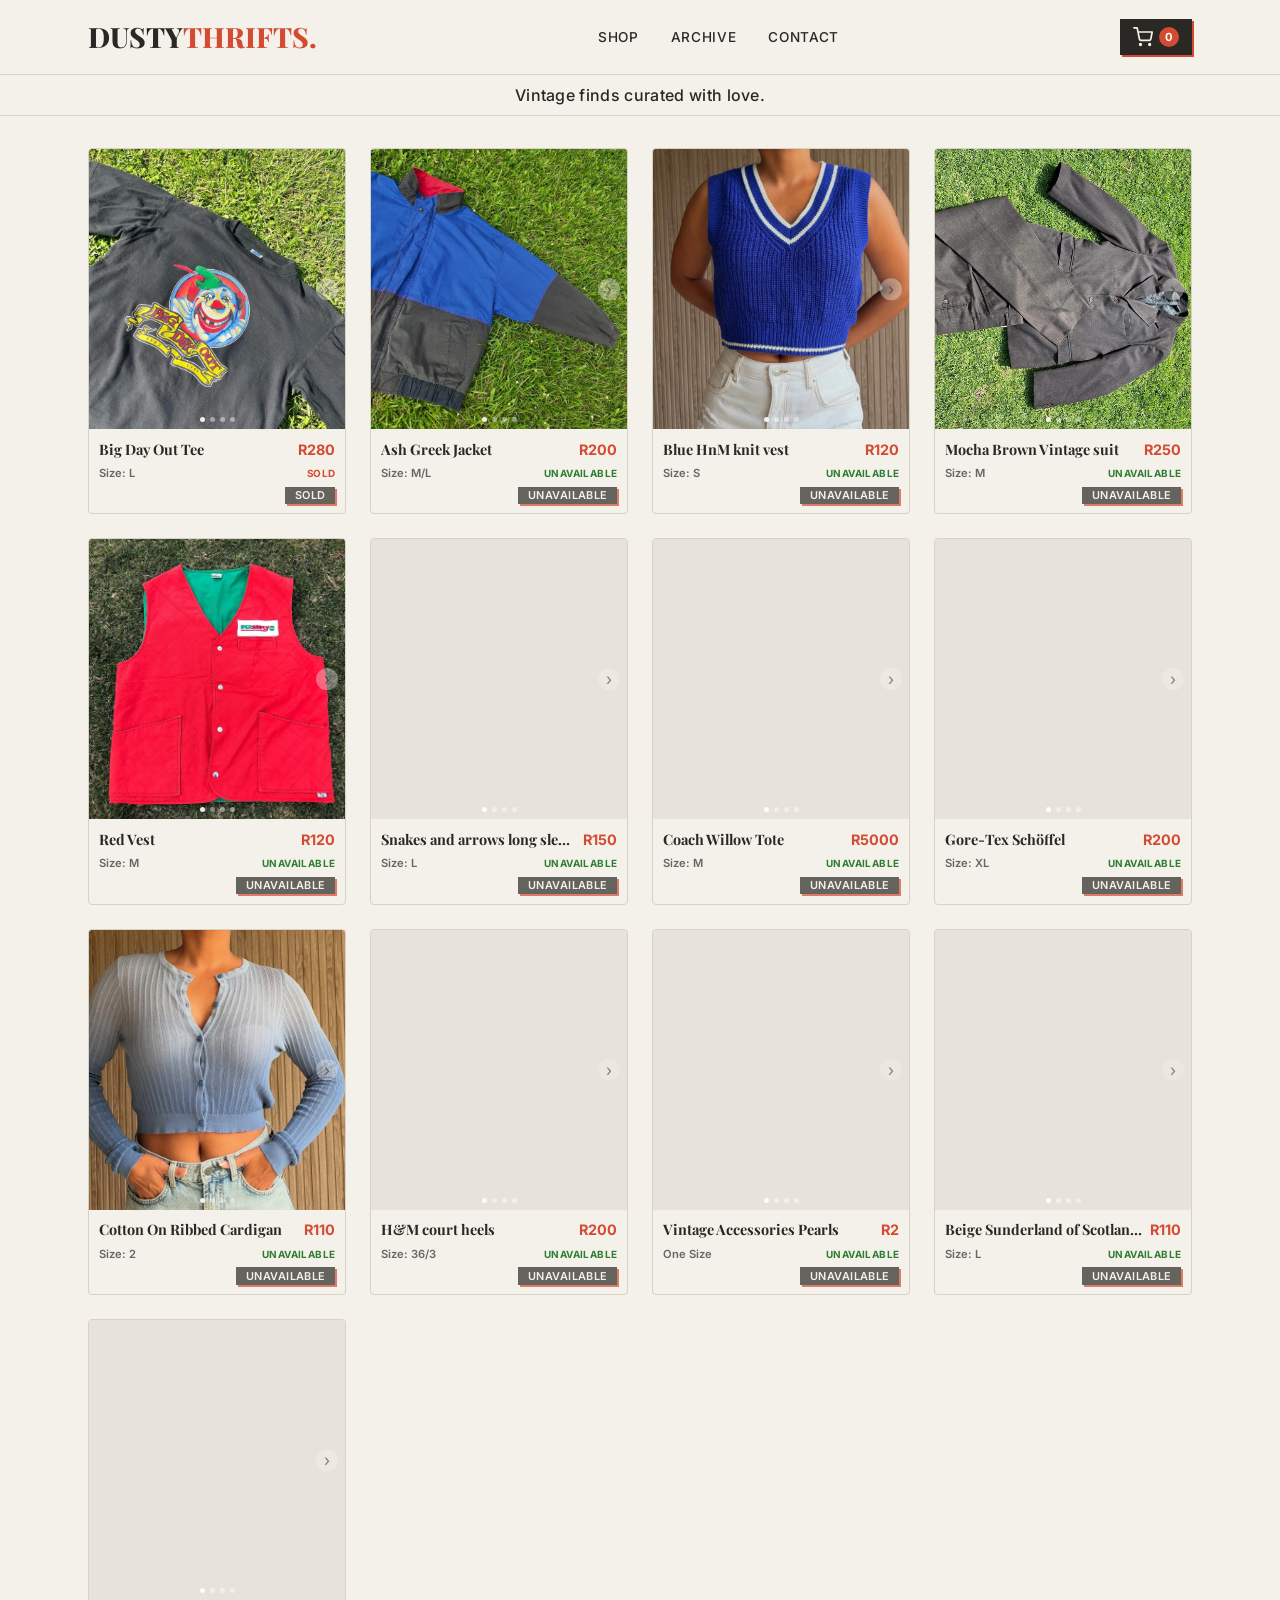
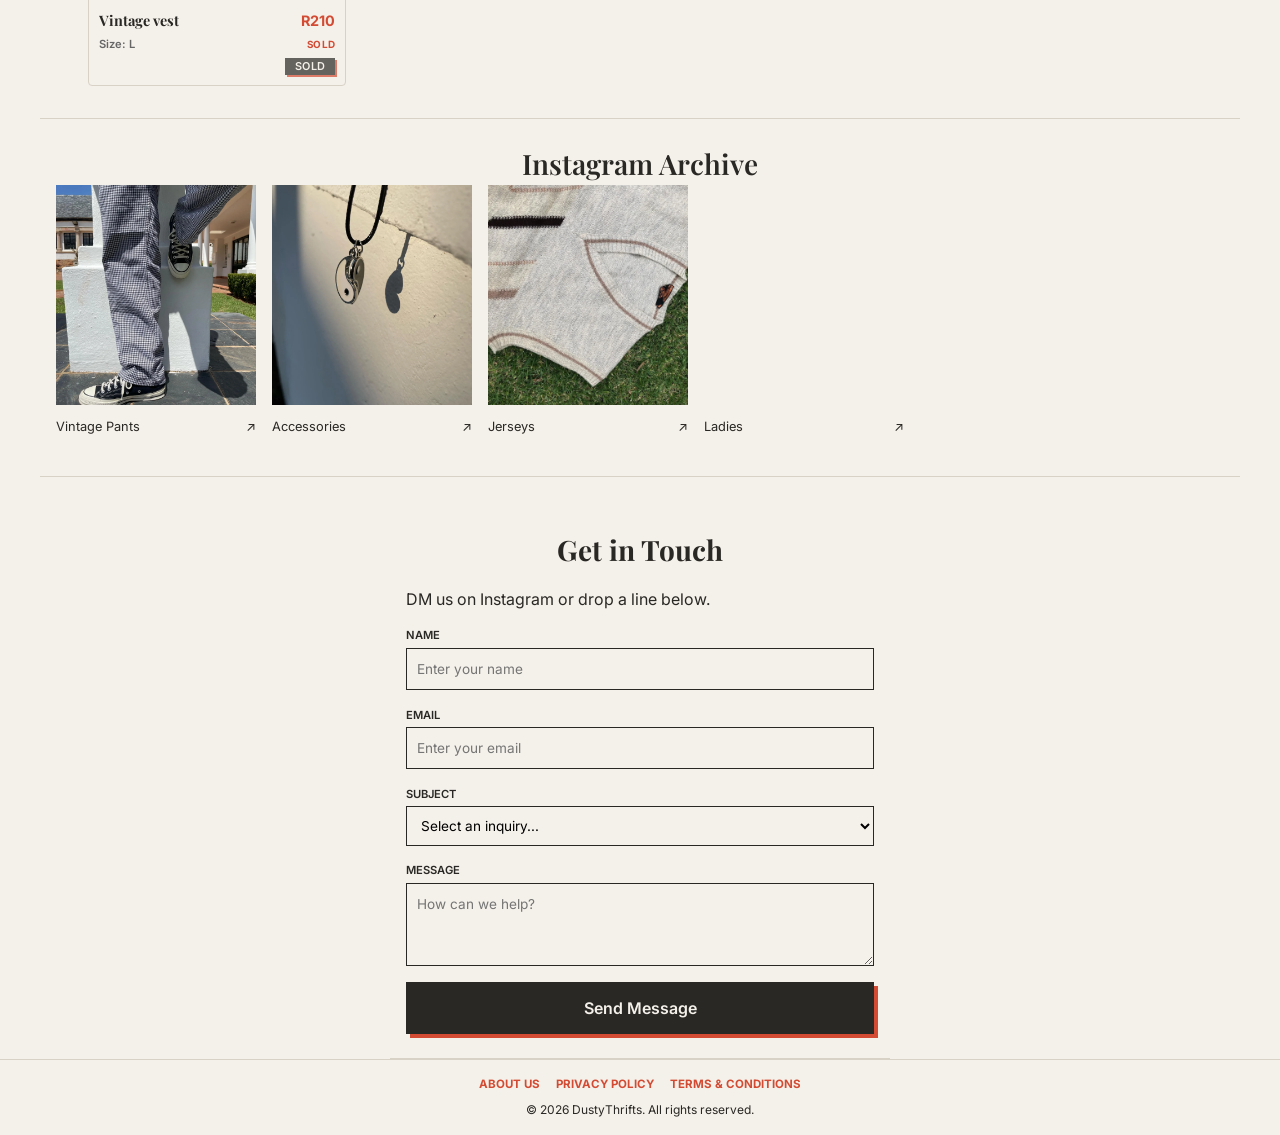
==== commit 89a02b5a: "Set free delivery threshold to R350" ====
--- a/index.html
+++ b/index.html
@@ -130,7 +130,7 @@
     </div>
 
     <div class="shipping-banner" id="shippingBanner">
-      Add R300 or more for <strong>FREE Shipping!</strong>
+      Add R350 or more for <strong>FREE Shipping!</strong>
     </div>
 
     <div class="cart-body">
@@ -257,6 +257,6 @@
     </div>
   </template>
 
-  <script src="script.js?v=20261026-store-info"></script>
+  <script src="script.js?v=20261026-shipping350"></script>
 </body>
 </html>
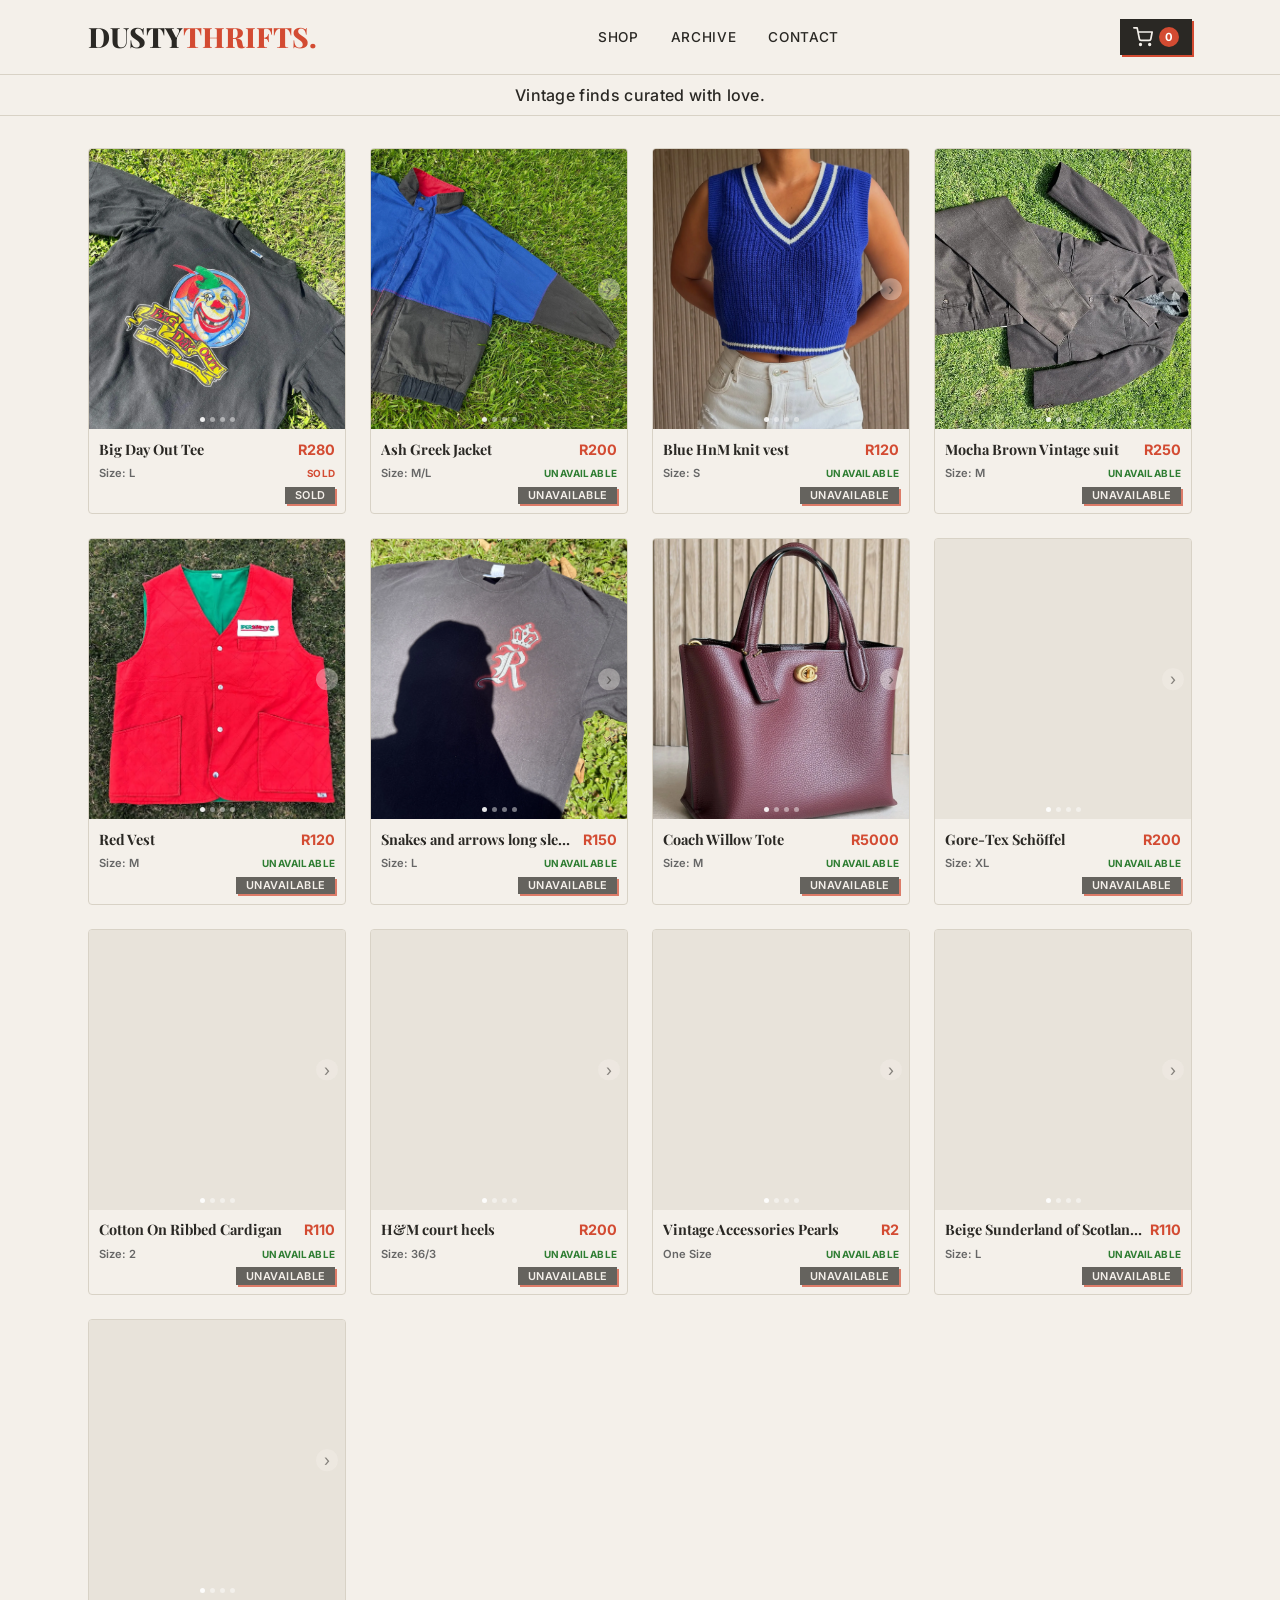
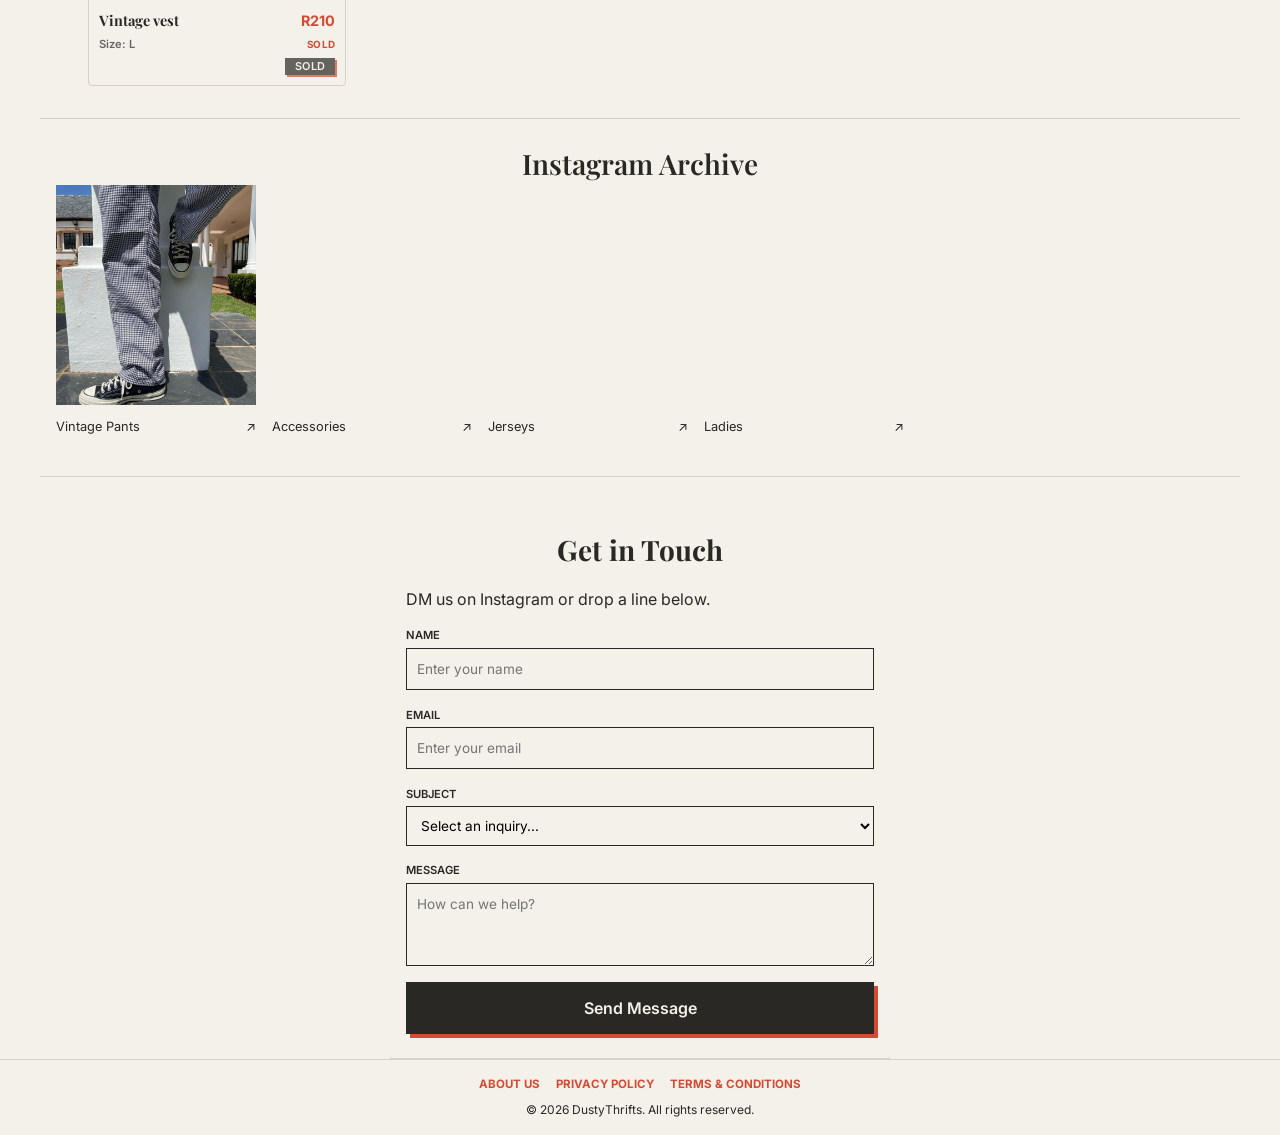
==== commit 3f97fa7e: "Publish owner updates to store policies and About story" ====
--- a/index.html
+++ b/index.html
@@ -247,16 +247,18 @@
 
   <template id="aboutModalContent">
     <figure class="founder-profile">
-      <img src="images/me.jpg" alt="Ayibongwe Bralton, founder of DustyThrifts, seated on a bench" width="1080" height="1350" decoding="async" />
-      <figcaption><strong>Ayibongwe Bralton</strong><span>Founder &amp; CEO</span></figcaption>
+      <img src="images/me.jpg" alt="Ayibongwe Bralton Dube, founder of DustyThrifts, seated on a bench" width="1080" height="1350" decoding="async" />
+      <figcaption><strong>Ayibongwe Bralton Dube</strong><span>Founder &amp; CEO</span></figcaption>
     </figure>
     <div class="about-story">
       <p>DustyThrifts brings affordable vintage styling to young vintage enthusiasts, with handpicked, pre-loved pieces full of character.</p>
-      <p>For me, fashion is a way of being and a form of self-expression: an extension of who we are. What we wear can shape how we feel and reveal something about us without saying a word. The DUSTY brand grew from that belief, and from a love of helping people express themselves through vintage style.</p>
-      <p>I started DustyThrifts to push myself to act on the ideas I had, even when I could not be certain they would succeed. It is about taking that first step, learning as I go, and sharing a love of vintage style along the way.</p>
+      <p>For me, fashion is a way of being and a form of self-expression, an extension of who we are. What we wear can shape how we feel and reveal something about us without saying a word. The DUSTY brand started with DustyThrifts and from a love of helping people express themselves through vintage style.</p>
+      <p>I started DustyThrifts to push myself to act on the ideas I had, even when I could not be certain they would succeed. It is about taking that first step, learning as I go and sharing a love of vintage style along the way.</p>
+      <p>Thank you for supporting DustyThrifts and the DUSTY brand. I hope you enjoy your vintage finds and that they help you express yourself in your own unique way.</p>
+      
     </div>
   </template>
 
-  <script src="script.js?v=20261026-shipping350"></script>
+  <script src="script.js?v=20261027-policies"></script>
 </body>
 </html>
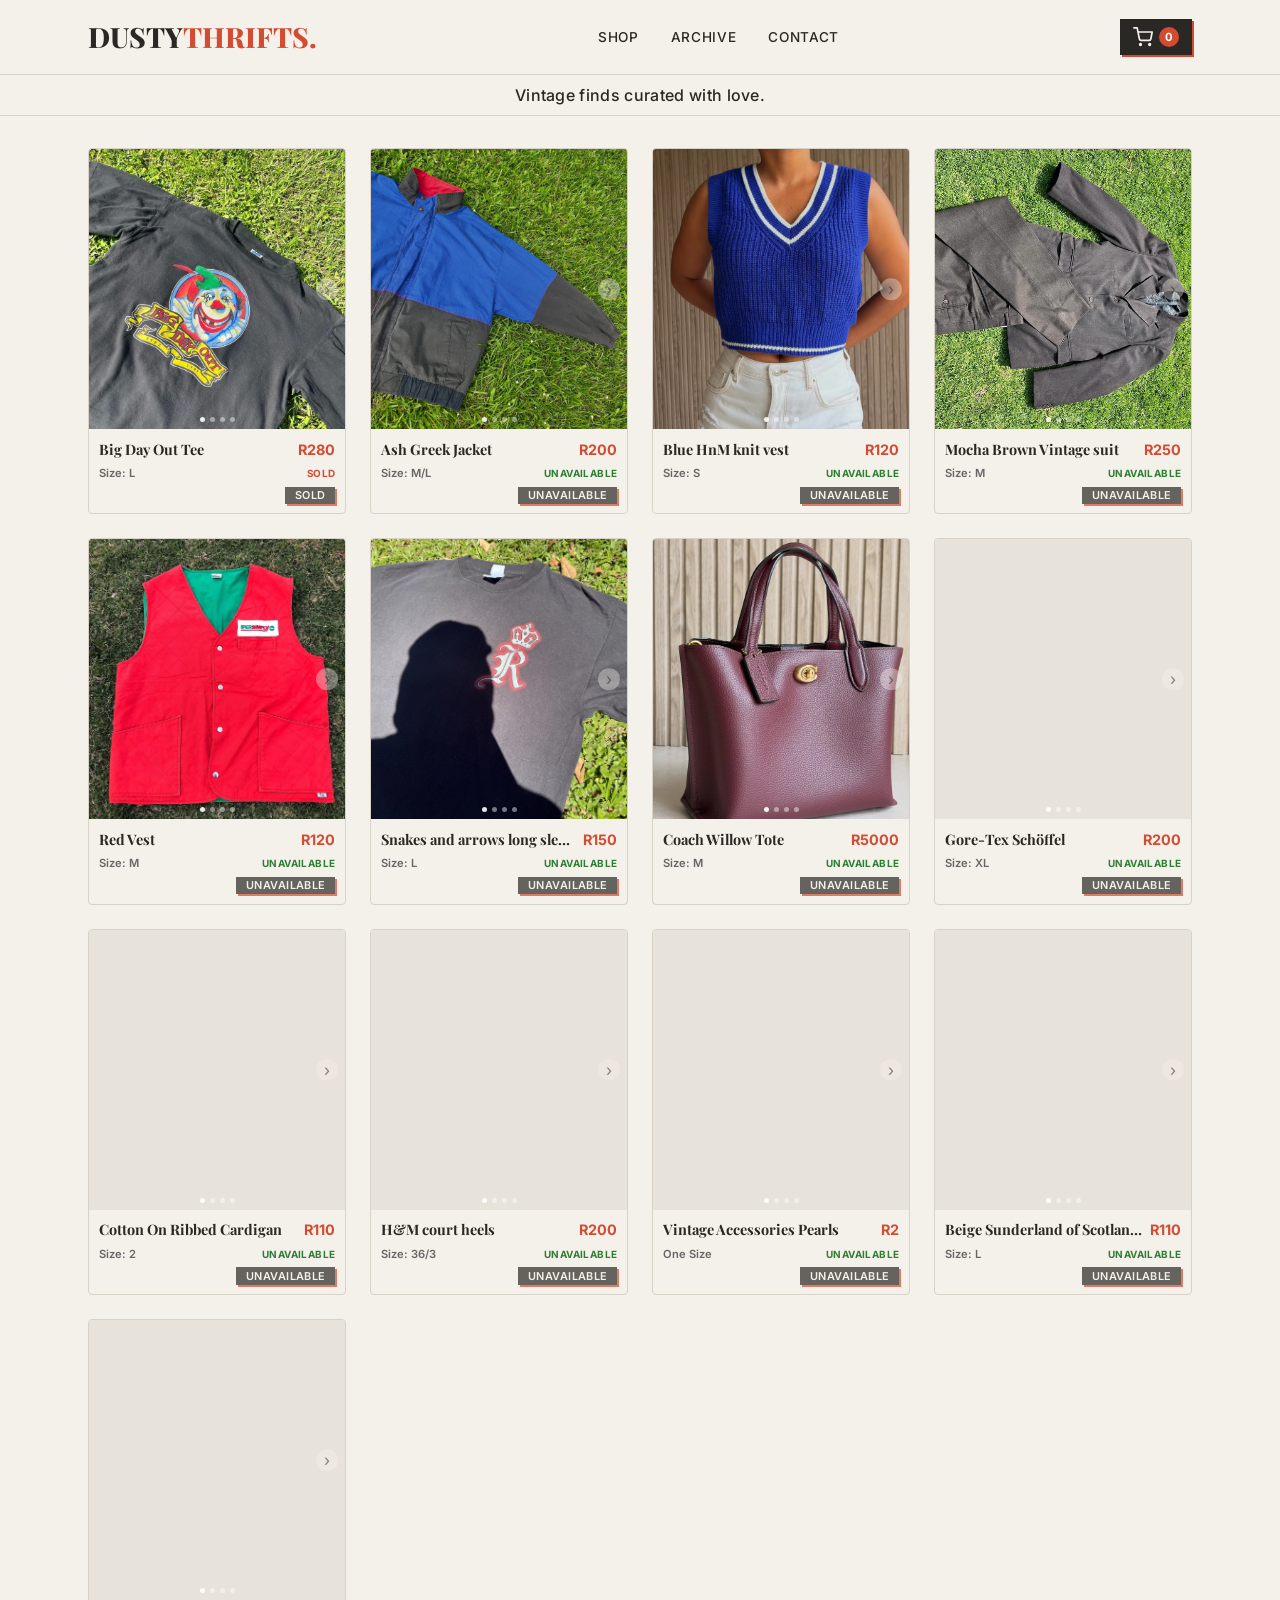
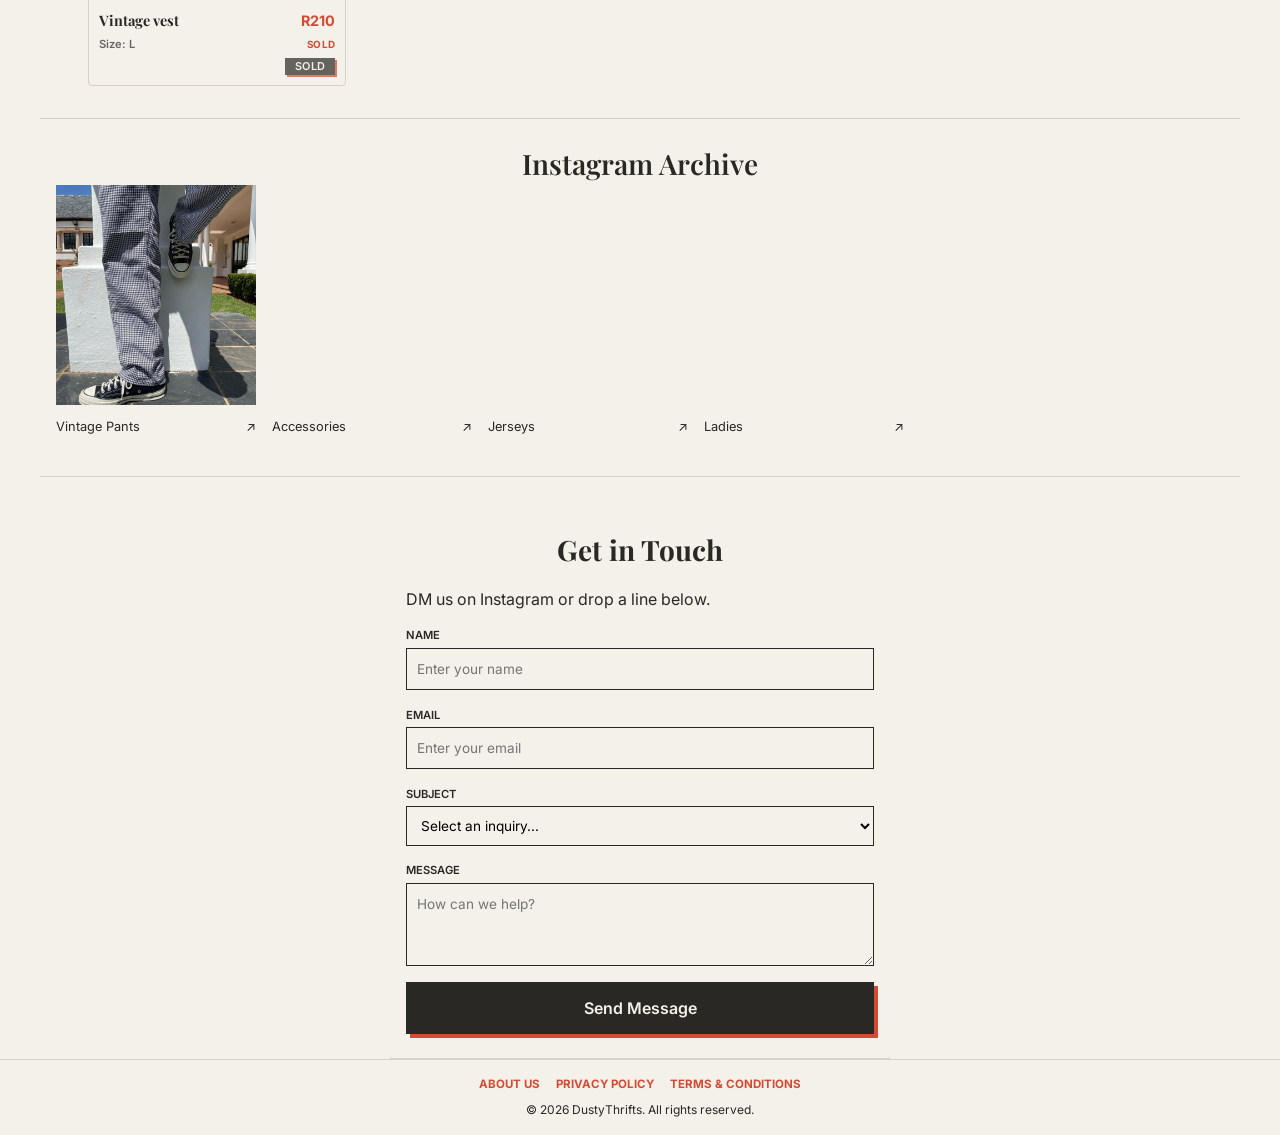
==== commit e3718170: "Add transparent favicon and mobile icon metadata" ====
--- a/index.html
+++ b/index.html
@@ -7,6 +7,13 @@
   <meta name="description" content="Shop handpicked vintage clothing, jerseys, pants, and accessories from DustyThrifts. Curated thrift finds available online in South Africa." />
   <meta name="theme-color" content="#F4F0EA" />
   <meta name="apple-mobile-web-app-status-bar-style" content="default" />
+  <meta name="apple-mobile-web-app-title" content="DustyThrifts" />
+  <link rel="icon" href="favicon.ico?v=20261027" sizes="16x16 32x32 48x48" />
+  <link rel="icon" type="image/png" sizes="16x16" href="images/icons/favicon-16.png?v=20261027" />
+  <link rel="icon" type="image/png" sizes="32x32" href="images/icons/favicon-32.png?v=20261027" />
+  <link rel="icon" type="image/png" sizes="48x48" href="images/icons/favicon-48.png?v=20261027" />
+  <link rel="apple-touch-icon" sizes="180x180" href="apple-touch-icon.png?v=20261027" />
+  <link rel="manifest" href="site.webmanifest?v=20261027" />
   <link rel="stylesheet" href="style.css?v=20261026-store-info" />
   <link rel="preconnect" href="https://fonts.googleapis.com" />
   <link rel="preconnect" href="https://fonts.gstatic.com" crossorigin />
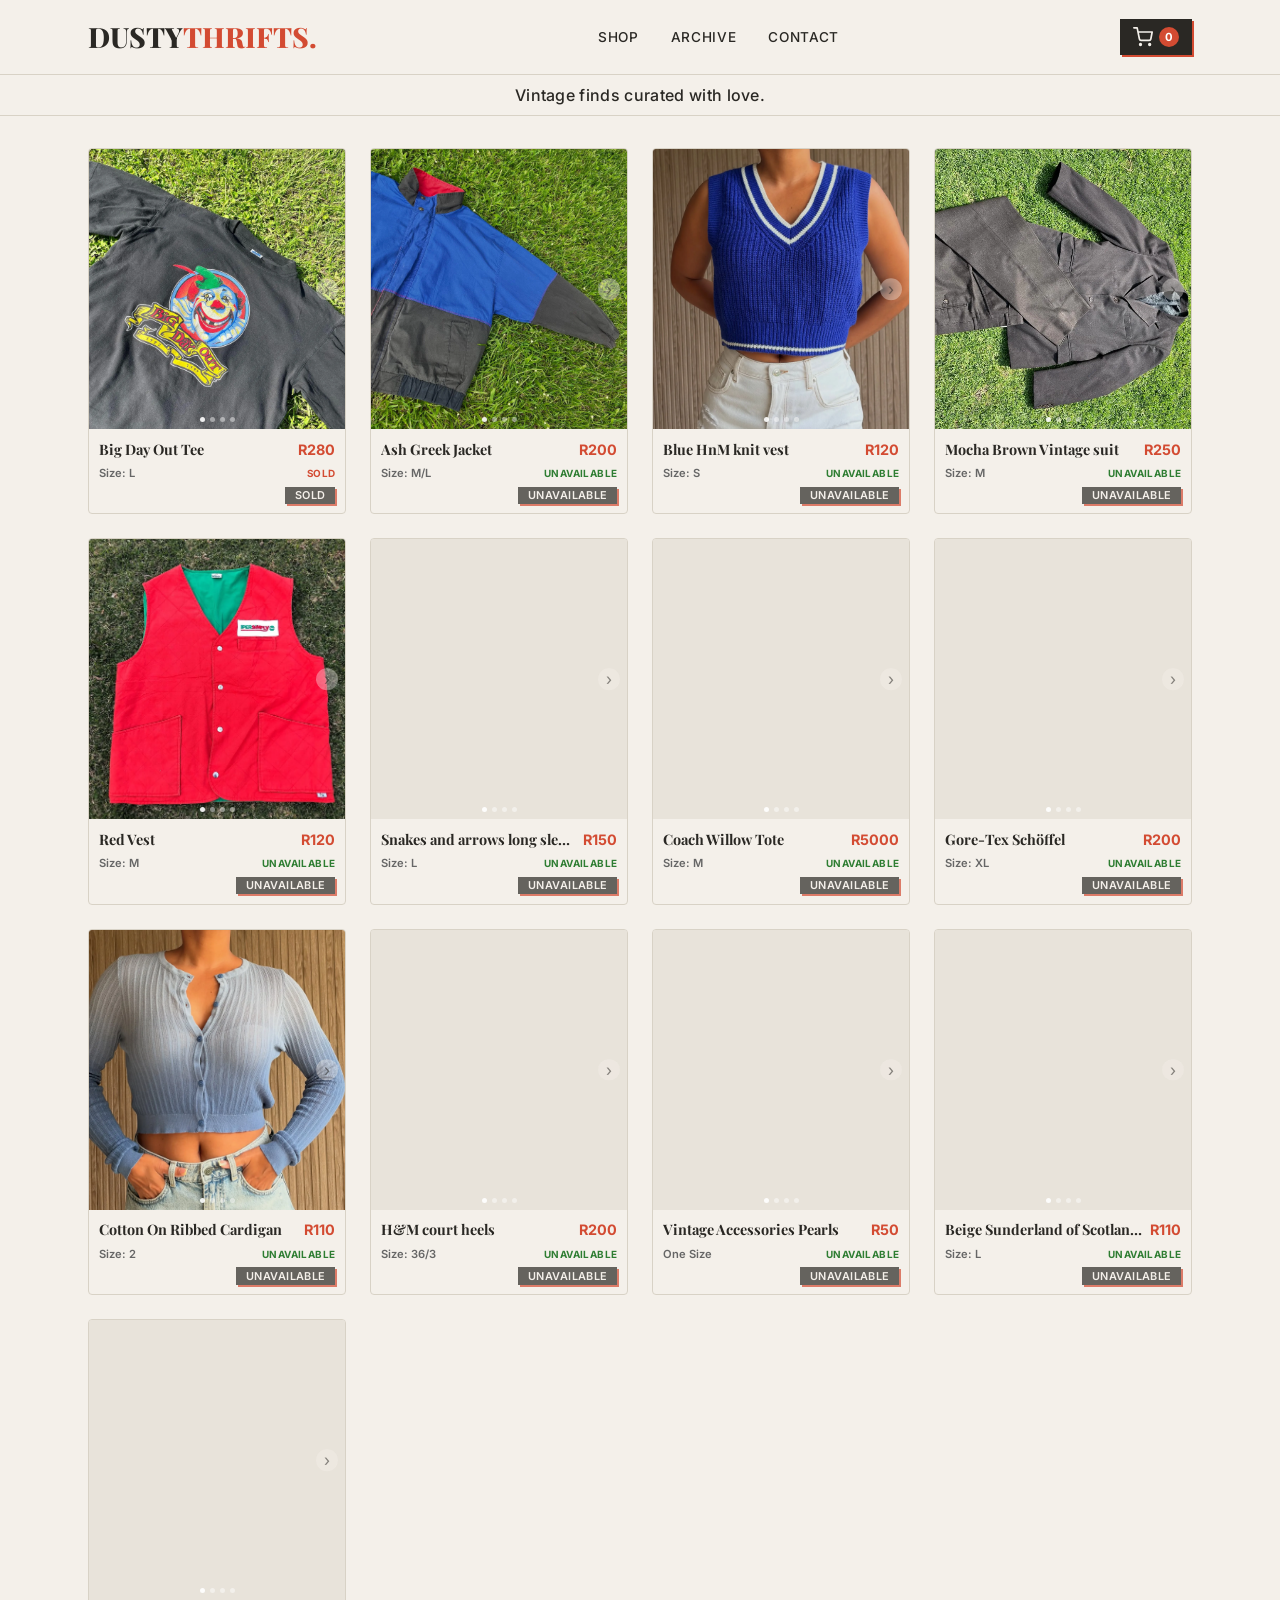
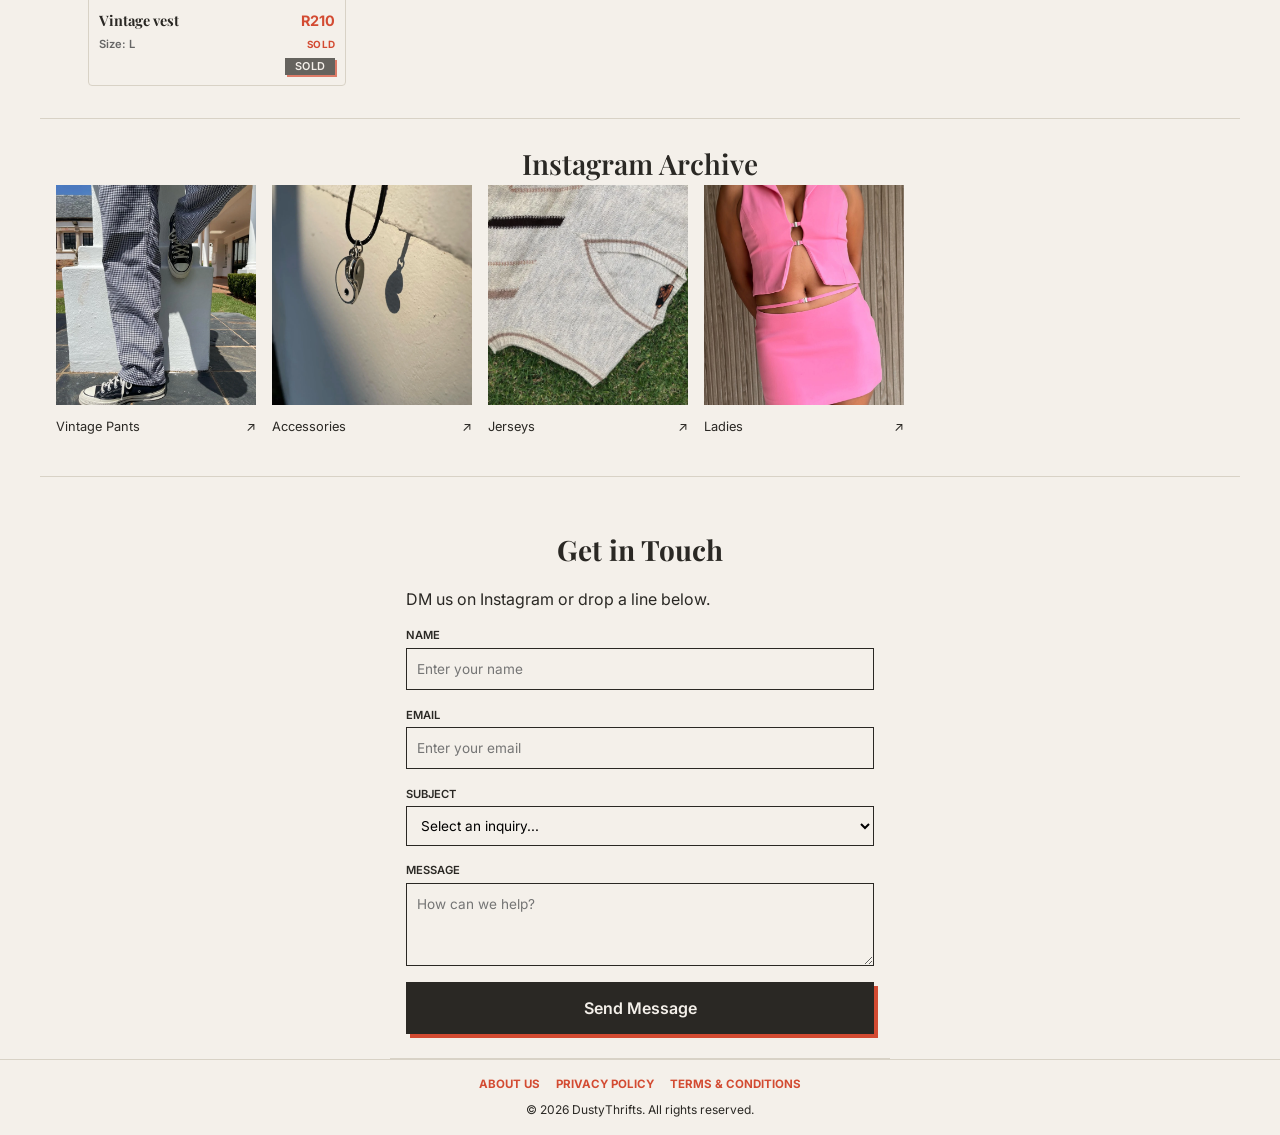
==== commit 6ca21609: "Render dashboard product details safely on the storefront" ====
--- a/index.html
+++ b/index.html
@@ -266,6 +266,6 @@
     </div>
   </template>
 
-  <script src="script.js?v=20261027-policies"></script>
+  <script src="script.js?v=20261105-product-details"></script>
 </body>
 </html>
